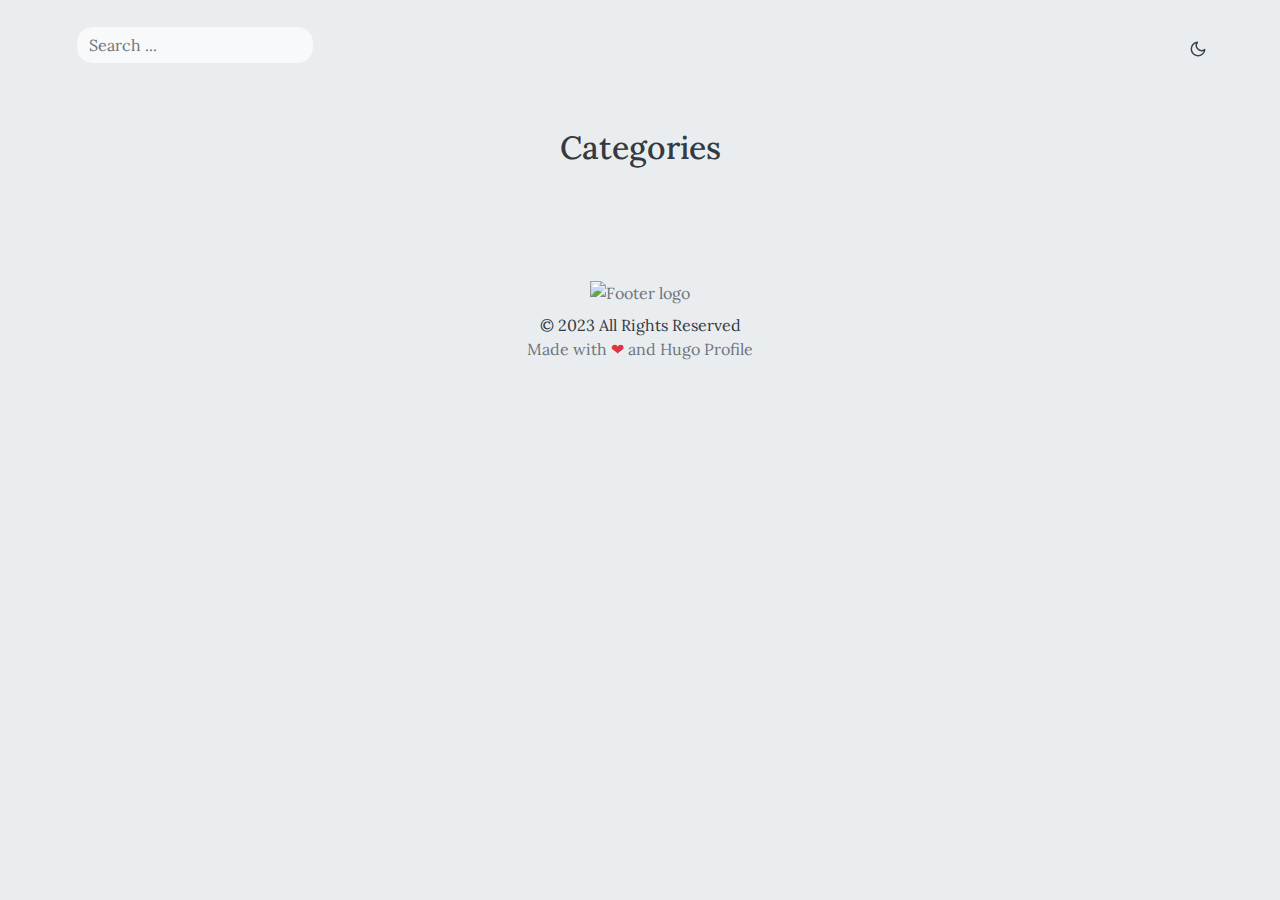
==== categories/index.html @ dae4aead "init commit" ====
<!DOCTYPE html>
<html>

<head><meta charset="UTF-8">
<meta name="viewport" content="width=device-width, initial-scale=1.0">
<meta http-equiv="X-UA-Compatible" content="ie=edge">
<meta http-equiv="Accept-CH" content="DPR, Viewport-Width, Width">
<link rel="icon" href=/fav.png type="image/gif">


<link rel="preconnect" href="https://fonts.googleapis.com">
<link rel="preconnect" href="https://fonts.gstatic.com" crossorigin>
<link rel="preload"
      as="style"
      href="https://fonts.googleapis.com/css2?family=Alata&family=Lora:ital,wght@0,400;0,500;0,600;0,700;1,400;1,500;1,600;1,700&family=Roboto:ital,wght@0,100;0,300;0,400;0,500;0,700;0,900;1,100;1,300;1,400;1,500;1,700;1,900&display=swap"
>
<link rel="stylesheet"
      href="https://fonts.googleapis.com/css2?family=Alata&family=Lora:ital,wght@0,400;0,500;0,600;0,700;1,400;1,500;1,600;1,700&family=Roboto:ital,wght@0,100;0,300;0,400;0,500;0,700;0,900;1,100;1,300;1,400;1,500;1,700;1,900&display=swap"
      media="print" onload="this.media='all'" />
<noscript>
  <link
          href="https://fonts.googleapis.com/css2?family=Alata&family=Lora:ital,wght@0,400;0,500;0,600;0,700;1,400;1,500;1,600;1,700&family=Roboto:ital,wght@0,100;0,300;0,400;0,500;0,700;0,900;1,100;1,300;1,400;1,500;1,700;1,900&display=swap"
          rel="stylesheet">
</noscript>


<link rel="stylesheet" href="/css/font.css" media="all">



<meta property="og:title" content="Categories" />
<meta property="og:description" content="" />
<meta property="og:type" content="website" />
<meta property="og:url" content="http://example.org/categories/" />

<meta name="twitter:card" content="summary"/>
<meta name="twitter:title" content="Categories"/>
<meta name="twitter:description" content=""/>


<link rel="stylesheet" href="/bootstrap-5/css/bootstrap.min.css" media="all"><link rel="stylesheet" href="/css/header.css" media="all">
<link rel="stylesheet" href="/css/footer.css" media="all">


<link rel="stylesheet" href="/css/theme.css" media="all">




<style>
    :root {
        --text-color: #343a40;
        --text-secondary-color: #6c757d;
        --background-color: #eaedf0;
        --secondary-background-color: #64ffda1a;
        --primary-color: #007bff;
        --secondary-color: #f8f9fa;

         
        --text-color-dark: #e4e6eb;
        --text-secondary-color-dark: #b0b3b8;
        --background-color-dark: #18191a;
        --secondary-background-color-dark: #212529;
        --primary-color-dark: #ffffff;
        --secondary-color-dark: #212529;
    }
    body {
        font-size: 1rem;
        font-weight: 400;
        line-height: 1.5;
        text-align: left;
    }

    html {
        background-color: var(--background-color) !important;
    }

    body::-webkit-scrollbar {
        width: .5em;
        height: .5em;
        background-color: var(--background-color);
    }
    
    ::-webkit-scrollbar-track {
        box-shadow: inset 0 0 6px var(--background-color);
        border-radius: 1rem;
    }
    
    ::-webkit-scrollbar-thumb {
        border-radius: 1rem;
        background-color: var(--secondary-color);
        outline: 1px solid var(--background-color);
    }

    #search-content::-webkit-scrollbar {
        width: .5em;
        height: .1em;
        background-color: var(--background-color);
    }
</style>

<meta name="description" content="Categories of My New Hugo Site">
<link rel="stylesheet" href="/css/list.css" media="all">

  <title>
Categories | My New Hugo Site

  </title>
</head>

<body class="light" onload="loading()">
  
  
<script>
    if (localStorage.getItem("pref-theme") === "dark") {
        document.body.classList.add('dark');
    } else if (localStorage.getItem("pref-theme") === "light") {
        document.body.classList.remove('dark')
    } else if (window.matchMedia('(prefers-color-scheme: dark)').matches) {
        document.body.classList.add('dark');
    }

</script>



<header>
    <nav class="pt-3 navbar navbar-expand-lg ">
        <div class="container-fluid mx-xs-2 mx-sm-5 mx-md-5 mx-lg-5">
            
            <a class="navbar-brand primary-font text-wrap" href="/">
                
                
                
            </a>

            
                <div>
                    <input id="search" autocomplete="off" class="form-control mr-sm-2 d-none d-md-block" placeholder="Search ..."
                        aria-label="Search" oninput="searchOnChange(event)">
                </div>
            

            
            <button class="navbar-toggler" type="button" data-bs-toggle="collapse" data-bs-target="#navbarContent"
                aria-controls="navbarContent" aria-expanded="false" aria-label="Toggle navigation">
                <svg aria-hidden="true" height="24" viewBox="0 0 16 16" version="1.1" width="24" data-view-component="true">
                    <path fill-rule="evenodd" d="M1 2.75A.75.75 0 011.75 2h12.5a.75.75 0 110 1.5H1.75A.75.75 0 011 2.75zm0 5A.75.75 0 011.75 7h12.5a.75.75 0 110 1.5H1.75A.75.75 0 011 7.75zM1.75 12a.75.75 0 100 1.5h12.5a.75.75 0 100-1.5H1.75z"></path>
                </svg>
            </button>

            
            <div class="collapse navbar-collapse text-wrap primary-font" id="navbarContent">
                <ul class="navbar-nav ms-auto text-center">
                    
                        <li class="nav-item navbar-text d-block d-md-none">
                            <div class="nav-link">
                                <input id="search" autocomplete="off" class="form-control mr-sm-2" placeholder="Search ..." aria-label="Search" oninput="searchOnChange(event)">
                            </div>
                        </li>
                    

                    

                    

                    

                    

                    

                    

                    
                    

                    
                    <li class="nav-item navbar-text">
                        
                        <div class="text-center">
                            <button id="theme-toggle">
                                <svg id="moon" xmlns="http://www.w3.org/2000/svg" width="24" height="24" viewBox="0 0 24 24" fill="none" stroke="currentColor" stroke-width="2" stroke-linecap="round" stroke-linejoin="round">
                                    <path d="M21 12.79A9 9 0 1 1 11.21 3 7 7 0 0 0 21 12.79z"></path>
                                </svg>
                                <svg id="sun" xmlns="http://www.w3.org/2000/svg" width="24" height="24" viewBox="0 0 24 24" fill="none" stroke="currentColor" stroke-width="2" stroke-linecap="round" stroke-linejoin="round">
                                    <circle cx="12" cy="12" r="5"></circle>
                                    <line x1="12" y1="1" x2="12" y2="3"></line>
                                    <line x1="12" y1="21" x2="12" y2="23"></line>
                                    <line x1="4.22" y1="4.22" x2="5.64" y2="5.64"></line>
                                    <line x1="18.36" y1="18.36" x2="19.78" y2="19.78"></line>
                                    <line x1="1" y1="12" x2="3" y2="12"></line>
                                    <line x1="21" y1="12" x2="23" y2="12"></line>
                                    <line x1="4.22" y1="19.78" x2="5.64" y2="18.36"></line>
                                    <line x1="18.36" y1="5.64" x2="19.78" y2="4.22"></line>
                                </svg>
                            </button>
                        </div>
                    </li>
                    

                </ul>

            </div>
        </div>
    </nav>
</header>
<div id="content">
<div class="container pt-5" id="list-page">
    <h2 class="text-center pb-2">Categories</h2>
    <div class="row">
        
        <div class="row justify-content-center">
            <div class="col-auto m-3">
                
            </div>
        </div>
    </div>
</div>

  </div><footer>
    <div class="container py-3" id="recent-posts">
    
</div><div class="text-center pt-2">
    

    

    

    

    
</div><div class="container py-4">
    <div class="row justify-content-center">
        <div class="col-md-4 text-center">
            <div class="pb-2">
                <a href="http://example.org/" title="My New Hugo Site">
                    <img alt="Footer logo" src=""
                        height="40px" width="40px">
                </a>
            </div>
            &copy; 2023  All Rights Reserved
            <div class="text-secondary">
                Made with
                <span class="text-danger">
                    &#10084;
                </span>
                and
                <a href="https://github.com/gurusabarish/hugo-profile" target="_blank"
                    title="Designed and developed by gurusabarish">
                    Hugo Profile
                </a>
            </div>
        </div>
    </div>
</div></footer><script src="/bootstrap-5/js/bootstrap.bundle.min.js"></script>
<script>
    if (localStorage.getItem("pref-theme") === "dark") {
        document.body.classList.add('dark');
    } else if (localStorage.getItem("pref-theme") === "light") {
        document.body.classList.remove('dark')
    } else if (window.matchMedia('(prefers-color-scheme: dark)').matches) {
        document.body.classList.add('dark');
    }

</script>
<script>
    document.getElementById("theme-toggle").addEventListener("click", () => {
        if (document.body.className.includes("dark")) {
            document.body.classList.remove('dark');
            localStorage.setItem("pref-theme", 'light');
        } else {
            document.body.classList.add('dark');
            localStorage.setItem("pref-theme", 'dark');
        }
    })

    var tooltipTriggerList = [].slice.call(document.querySelectorAll('[data-bs-toggle="tooltip"]'))
    var tooltipList = tooltipTriggerList.map(function (tooltipTriggerEl) {
        return new bootstrap.Tooltip(tooltipTriggerEl)
    })

</script>

<script>
    let loadingIcons;

    function loading() {
        myVar = setTimeout(showPage, 100);
    }

    function showPage() {
        try{
            document.getElementById("loading-icons").style.display = "block";
        } catch(err) {}
    }
</script>


    <script src="/js/search.js"></script>








  <section id="search-content" class="py-2">
    <div class="container" id="search-results"></div>
  </section>
</body>

</html>
---- css/font.css ----
/* Default font for body */
body {
    font-family: "Lora", serif !important;
}

/* secondary font */
.secondary-font, #secondary-font {
    font-family: "Lora", serif;
}

/* primary font */
.primary-font, #primary-font {
    font-family: "Alata", sans-serif;
}

/* Default font */
.default-font, #default-font {
    font-family: "Roboto", sans-serif;
}
---- css/header.css ----
header {
    z-index: 10;
    position: relative;
}

header .navbar .navbar-nav a {
    color: var(--text-color) !important;
}

#theme-toggle {
    background-color: var(--background-color) !important;
    color: var(--text-color) !important;
}

.navbar-toggler {
    border: none;
    outline: none;
    color: var(--text-color);
}
.navbar-toggler svg {
    fill: currentColor;
    color: var(--text-color);
}
.navbar-toggler:focus {
    box-shadow: 0 0 0 .05em;
}
.navbar-text {
    font-size: 16px !important;
    opacity: 0.95;
}
header .nav-link{
    transition: none !important;
}
.navbar-brand {
    color: var(--primary-color) !important;
    opacity: 0.95;
} 
.navbar .nav-link:hover {
    color: var(--primary-color) !important;
}

li > .dropdown-toggle:focus{
    color: var(--primary-color) !important;
}

.dropdown-menu {
    overflow: auto;
    /* z-index: 100; */
    background-color: var(--background-color) !important;
    border-color: var(--text-secondary-color) !important;
}

.dropdown-item:hover {
    background-color: var(--secondary-color) !important;
}

.dropdown-item:focus, .dropdown-item:active {
    background-color: var(--secondary-color) !important;
}

#search {
    border-radius: 1rem !important;
    background-color: var(--secondary-color);
    color: var(--text-color);
    border-color: var(--background-color) !important;
    transition: none;
}

#search:focus {
    box-shadow: 0 0 10px rgba(0, 0, 0, 0.2);
}
#search-content {
    -ms-scroll-chaining: none;
    scrollbar-width: none;
    display: none;
    border-radius: 1rem;
    box-shadow: 0 0 10px rgba(0,0,0,0.2);
    z-index: 9999;
    width: 10%;
    max-height: 350px;
    background-color: var(--secondary-color) !important;
    position: absolute;
    overflow: scroll;
}

#search-content::-webkit-scrollbar {
    display: none;
}

#search-results > .card {
    background-color: transparent !important;
    border: none;
    margin-bottom: 10px;
}

#search-results > .card :hover {
    border-radius: 1rem !important;
    background-color: var(--background-color) !important;
    transition: .2s;
}

#search-results .card a {
    opacity: 0.9;
    display: inline-block;
    text-decoration: none;
    color: var(--text-color) !important;
}

#search-results .card a:hover {
    color: var(--primary-color) !important;
}
---- css/footer.css ----
footer a h5 {
    color: var(--text-color) !important;
}

footer a {
  text-decoration: none;
  color: var(--text-secondary-color) !important;
}

footer a:hover {
  color: var(--primary-color) !important;
}

footer .card {
    background-color: var(--secondary-color) !important;
    border-radius: .75rem;
    cursor: context-menu;
    overflow: hidden;
    border: none;
}

footer .card:hover {
    transition: all 0.3s ease-out;
    box-shadow: 0px 8px 56px rgba(15, 80, 100, 0.16);
}

footer .card-text * {
    background-color: var(--secondary-color) !important;
}

footer .card-footer {
    background-color: var(--background-color) !important;
    padding: .8em .7em;
    border: 1px solid var(--secondary-color);
}

footer .card-footer a {
    color: var(--text-secondary-color) !important;
    border-color: var(--primary-color) !important;
    transition: none;
    background-color: var(--background-color) !important;
}

footer .card-footer a:hover {
    color: var(--primary-color) !important;
    opacity: 0.8;
}

footer .card-footer a:focus {
    box-shadow: none !important;
}

footer .card > .card-header {
    padding: 0 !important;
    border: none !important;
    background-color: var(--secondary-color) !important;
}

footer .card > .card-header .card-img-top {
    width: 100%;
    height: 250px !important;
    object-fit: cover;
    background-color: transparent !important;
}
---- css/theme.css ----
/* light mode */
.light > *{
    background-color: var(--background-color) !important;
    color: var(--text-color) !important;
}

/* dark mode */
.dark {
    --background-color: var(--background-color-dark) !important;
    --secondary-background-color: var(--secondary-background-color-dark) !important;
    --text-color: var(--text-color-dark) !important;
    --text-secondary-color: var(--text-secondary-color-dark) !important;
    --primary-color: var(--primary-color-dark);
    --secondary-color: var(--secondary-color-dark);
}

.text-secondary {
    color: var(--text-secondary-color) !important;
}

#theme-toggle:focus {
    outline: 0;
}

#theme-toggle svg {
    height: 18px;
}

button#theme-toggle {
    border: none;
    font-size: 26px;
    margin: auto 4px;
}

body.dark #moon {
    vertical-align: middle;
    display: none;
}

body:not(.dark) #sun {
    display: none;
}

body *::selection {
    color: var(--text-color) !important;
    background-color: var(--primary-color) !important;
}
---- css/list.css ----
#list-page .card {
    background-color: var(--secondary-color) !important;
    box-shadow: 0px 8px 56px rgba(15, 80, 100, 0.16);
    border-radius: .75rem;
    cursor: context-menu;
    overflow: hidden;
    border: none;
}

#list-page .card a {
    text-decoration: none;
}

#list-page .card a h5 {
    color: var(--text-color) !important;
}

#list-page .card:hover {
    transition: all 0.3s ease-out;
    transform: translateY(-7px);
}

#list-page .card-text * {
    background-color: var(--secondary-color) !important;
}

#list-page .post-footer {
    padding: .5rem 1rem;
    background-color: var(--secondary-color) !important;
    color: var(--text-color) !important;
    border-top: 1px solid rgba(15, 80, 100, 0.16);
    opacity: 0.9;
}

#list-page .post-footer a {
    background-color: var(--secondary-color) !important;
    color: var(--text-secondary-color) !important;
    border-color: var(--primary-color) !important;
    transition: none;
}

#list-page .post-footer a:focus {
    box-shadow: none !important;
}

#list-page .post-footer a:hover {
    color: var(--primary-color) !important;
}

#list-page .card > .card-header {
    padding: 0 !important;
    border: none !important;
    background-color: var(--secondary-color) !important;
}

#list-page .card > .card-header .card-img-top {
    width: 100%;
    height: 250px !important;
    background-color: transparent !important;
}

/* pagination */
#list-page ul li a {
    transition: none;
    border-color: var(--secondary-color);
    background-color: var(--secondary-color) !important;
    color: var(--text-color) !important;
}

#list-page ul li a:focus {
    box-shadow: none;
}

#list-page .page-item.active .page-link {
    border-color: var(--primary-color);
    background-color: var(--primary-color) !important;
    color: var(--secondary-color) !important;
}
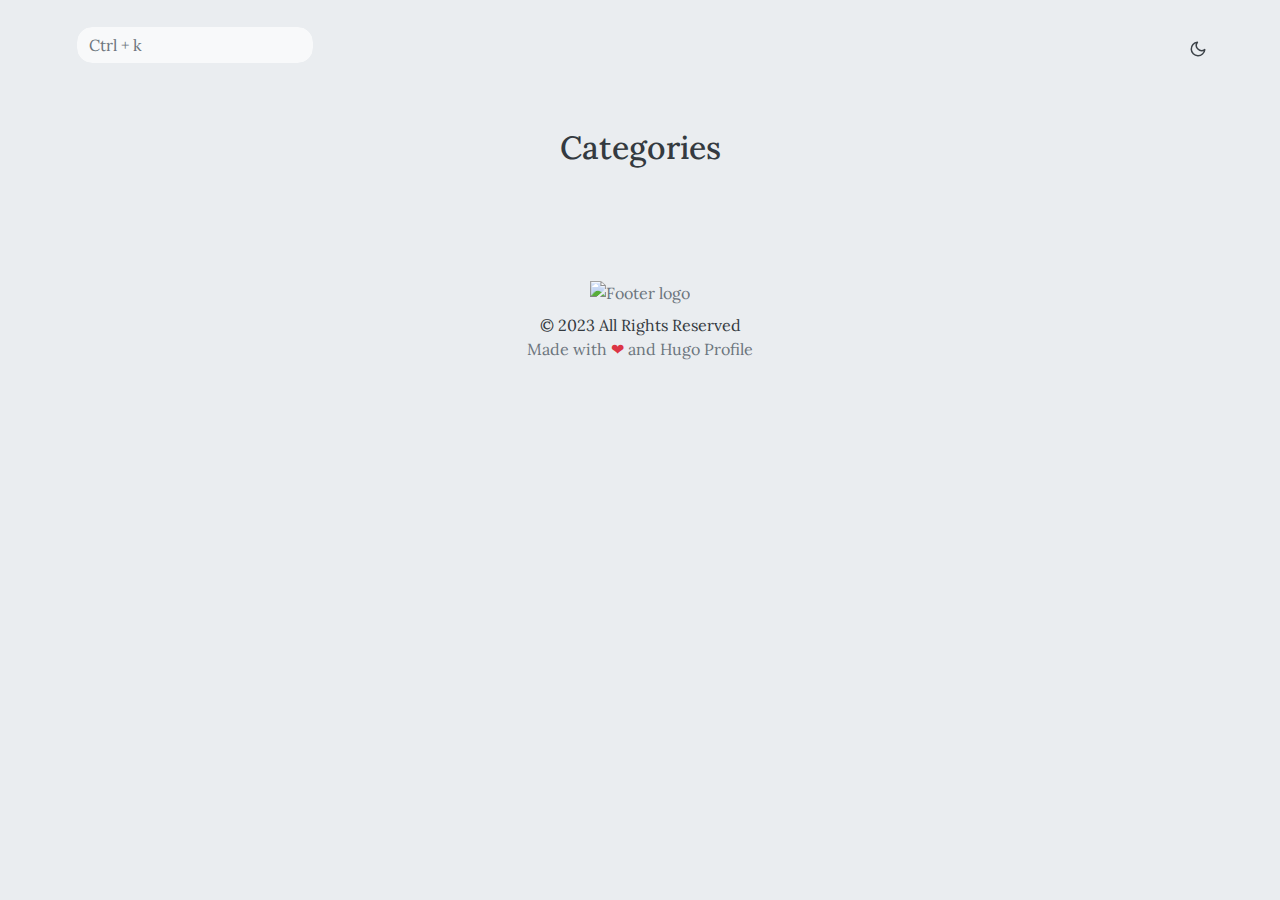
==== commit 34d9c6d0: "deploy: leonardo-casamayor/profile-site@b0e4065b90382c6b582a2c10e1c19dd50f8b936b" ====
--- a/categories/index.html
+++ b/categories/index.html
@@ -1,315 +1,104 @@
-<!DOCTYPE html>
-<html>
-
-<head><meta charset="UTF-8">
-<meta name="viewport" content="width=device-width, initial-scale=1.0">
-<meta http-equiv="X-UA-Compatible" content="ie=edge">
-<meta http-equiv="Accept-CH" content="DPR, Viewport-Width, Width">
-<link rel="icon" href=/fav.png type="image/gif">
-
-
-<link rel="preconnect" href="https://fonts.googleapis.com">
-<link rel="preconnect" href="https://fonts.gstatic.com" crossorigin>
-<link rel="preload"
-      as="style"
-      href="https://fonts.googleapis.com/css2?family=Alata&family=Lora:ital,wght@0,400;0,500;0,600;0,700;1,400;1,500;1,600;1,700&family=Roboto:ital,wght@0,100;0,300;0,400;0,500;0,700;0,900;1,100;1,300;1,400;1,500;1,700;1,900&display=swap"
->
-<link rel="stylesheet"
-      href="https://fonts.googleapis.com/css2?family=Alata&family=Lora:ital,wght@0,400;0,500;0,600;0,700;1,400;1,500;1,600;1,700&family=Roboto:ital,wght@0,100;0,300;0,400;0,500;0,700;0,900;1,100;1,300;1,400;1,500;1,700;1,900&display=swap"
-      media="print" onload="this.media='all'" />
-<noscript>
-  <link
-          href="https://fonts.googleapis.com/css2?family=Alata&family=Lora:ital,wght@0,400;0,500;0,600;0,700;1,400;1,500;1,600;1,700&family=Roboto:ital,wght@0,100;0,300;0,400;0,500;0,700;0,900;1,100;1,300;1,400;1,500;1,700;1,900&display=swap"
-          rel="stylesheet">
-</noscript>
-
-
-<link rel="stylesheet" href="/css/font.css" media="all">
-
-
-
-<meta property="og:title" content="Categories" />
-<meta property="og:description" content="" />
-<meta property="og:type" content="website" />
-<meta property="og:url" content="http://example.org/categories/" />
-
-<meta name="twitter:card" content="summary"/>
-<meta name="twitter:title" content="Categories"/>
-<meta name="twitter:description" content=""/>
-
-
-<link rel="stylesheet" href="/bootstrap-5/css/bootstrap.min.css" media="all"><link rel="stylesheet" href="/css/header.css" media="all">
-<link rel="stylesheet" href="/css/footer.css" media="all">
-
-
-<link rel="stylesheet" href="/css/theme.css" media="all">
-
-
-
-
-<style>
-    :root {
-        --text-color: #343a40;
-        --text-secondary-color: #6c757d;
-        --background-color: #eaedf0;
-        --secondary-background-color: #64ffda1a;
-        --primary-color: #007bff;
-        --secondary-color: #f8f9fa;
-
-         
-        --text-color-dark: #e4e6eb;
-        --text-secondary-color-dark: #b0b3b8;
-        --background-color-dark: #18191a;
-        --secondary-background-color-dark: #212529;
-        --primary-color-dark: #ffffff;
-        --secondary-color-dark: #212529;
-    }
-    body {
-        font-size: 1rem;
-        font-weight: 400;
-        line-height: 1.5;
-        text-align: left;
-    }
-
-    html {
-        background-color: var(--background-color) !important;
-    }
-
-    body::-webkit-scrollbar {
-        width: .5em;
-        height: .5em;
-        background-color: var(--background-color);
-    }
-    
-    ::-webkit-scrollbar-track {
-        box-shadow: inset 0 0 6px var(--background-color);
-        border-radius: 1rem;
-    }
-    
-    ::-webkit-scrollbar-thumb {
-        border-radius: 1rem;
-        background-color: var(--secondary-color);
-        outline: 1px solid var(--background-color);
-    }
-
-    #search-content::-webkit-scrollbar {
-        width: .5em;
-        height: .1em;
-        background-color: var(--background-color);
-    }
-</style>
-
-<meta name="description" content="Categories of My New Hugo Site">
-<link rel="stylesheet" href="/css/list.css" media="all">
-
-  <title>
-Categories | My New Hugo Site
-
-  </title>
+<!doctype html><html>
+<head><meta charset=utf-8>
+<meta name=viewport content="width=device-width,initial-scale=1">
+<meta http-equiv=x-ua-compatible content="ie=edge">
+<meta http-equiv=accept-ch content="DPR, Viewport-Width, Width">
+<link rel=icon href=/fav.png type=image/gif>
+<link rel=preconnect href=https://fonts.googleapis.com>
+<link rel=preconnect href=https://fonts.gstatic.com crossorigin>
+<link rel=preload as=style href="https://fonts.googleapis.com/css2?family=Alata&family=Lora:ital,wght@0,400;0,500;0,600;0,700;1,400;1,500;1,600;1,700&family=Roboto:ital,wght@0,100;0,300;0,400;0,500;0,700;0,900;1,100;1,300;1,400;1,500;1,700;1,900&display=swap">
+<link rel=stylesheet href="https://fonts.googleapis.com/css2?family=Alata&family=Lora:ital,wght@0,400;0,500;0,600;0,700;1,400;1,500;1,600;1,700&family=Roboto:ital,wght@0,100;0,300;0,400;0,500;0,700;0,900;1,100;1,300;1,400;1,500;1,700;1,900&display=swap" media=print onload="this.media='all'">
+<noscript>
+<link href="https://fonts.googleapis.com/css2?family=Alata&family=Lora:ital,wght@0,400;0,500;0,600;0,700;1,400;1,500;1,600;1,700&family=Roboto:ital,wght@0,100;0,300;0,400;0,500;0,700;0,900;1,100;1,300;1,400;1,500;1,700;1,900&display=swap" rel=stylesheet>
+</noscript>
+<link rel=stylesheet href=/css/font.css media=all>
+<meta property="og:title" content="Categories">
+<meta property="og:description" content>
+<meta property="og:type" content="website">
+<meta property="og:url" content="https://leonardo-casamayor.github.io/categories/">
+<meta name=twitter:card content="summary">
+<meta name=twitter:title content="Categories">
+<meta name=twitter:description content>
+<link rel=stylesheet href=/bootstrap-5/css/bootstrap.min.css media=all><link rel=stylesheet href=/css/header.css media=all>
+<link rel=stylesheet href=/css/footer.css media=all>
+<link rel=stylesheet href=/css/theme.css media=all>
+<style>:root{--text-color:#343a40;--text-secondary-color:#6c757d;--background-color:#eaedf0;--secondary-background-color:#64ffda1a;--primary-color:#007bff;--secondary-color:#f8f9fa;--text-color-dark:#e4e6eb;--text-secondary-color-dark:#b0b3b8;--background-color-dark:#18191a;--secondary-background-color-dark:#212529;--primary-color-dark:#ffffff;--secondary-color-dark:#212529}body{font-size:1rem;font-weight:400;line-height:1.5;text-align:left}html{background-color:var(--background-color)!important}body::-webkit-scrollbar{width:.5em;height:.5em;background-color:var(--background-color)}::-webkit-scrollbar-track{box-shadow:inset 0 0 6px var(--background-color);border-radius:1rem}::-webkit-scrollbar-thumb{border-radius:1rem;background-color:var(--secondary-color);outline:1px solid var(--background-color)}#search-content::-webkit-scrollbar{width:.5em;height:.1em;background-color:var(--background-color)}</style>
+<meta name=description content="Categories of Leonardo Casamayor">
+<link rel=stylesheet href=/css/list.css media=all>
+<title>
+Categories | Leonardo Casamayor
+</title>
 </head>
-
-<body class="light" onload="loading()">
-  
-  
-<script>
-    if (localStorage.getItem("pref-theme") === "dark") {
-        document.body.classList.add('dark');
-    } else if (localStorage.getItem("pref-theme") === "light") {
-        document.body.classList.remove('dark')
-    } else if (window.matchMedia('(prefers-color-scheme: dark)').matches) {
-        document.body.classList.add('dark');
-    }
-
-</script>
-
-
-
-<header>
-    <nav class="pt-3 navbar navbar-expand-lg ">
-        <div class="container-fluid mx-xs-2 mx-sm-5 mx-md-5 mx-lg-5">
-            
-            <a class="navbar-brand primary-font text-wrap" href="/">
-                
-                
-                
-            </a>
-
-            
-                <div>
-                    <input id="search" autocomplete="off" class="form-control mr-sm-2 d-none d-md-block" placeholder="Search ..."
-                        aria-label="Search" oninput="searchOnChange(event)">
-                </div>
-            
-
-            
-            <button class="navbar-toggler" type="button" data-bs-toggle="collapse" data-bs-target="#navbarContent"
-                aria-controls="navbarContent" aria-expanded="false" aria-label="Toggle navigation">
-                <svg aria-hidden="true" height="24" viewBox="0 0 16 16" version="1.1" width="24" data-view-component="true">
-                    <path fill-rule="evenodd" d="M1 2.75A.75.75 0 011.75 2h12.5a.75.75 0 110 1.5H1.75A.75.75 0 011 2.75zm0 5A.75.75 0 011.75 7h12.5a.75.75 0 110 1.5H1.75A.75.75 0 011 7.75zM1.75 12a.75.75 0 100 1.5h12.5a.75.75 0 100-1.5H1.75z"></path>
-                </svg>
-            </button>
-
-            
-            <div class="collapse navbar-collapse text-wrap primary-font" id="navbarContent">
-                <ul class="navbar-nav ms-auto text-center">
-                    
-                        <li class="nav-item navbar-text d-block d-md-none">
-                            <div class="nav-link">
-                                <input id="search" autocomplete="off" class="form-control mr-sm-2" placeholder="Search ..." aria-label="Search" oninput="searchOnChange(event)">
-                            </div>
-                        </li>
-                    
-
-                    
-
-                    
-
-                    
-
-                    
-
-                    
-
-                    
-
-                    
-                    
-
-                    
-                    <li class="nav-item navbar-text">
-                        
-                        <div class="text-center">
-                            <button id="theme-toggle">
-                                <svg id="moon" xmlns="http://www.w3.org/2000/svg" width="24" height="24" viewBox="0 0 24 24" fill="none" stroke="currentColor" stroke-width="2" stroke-linecap="round" stroke-linejoin="round">
-                                    <path d="M21 12.79A9 9 0 1 1 11.21 3 7 7 0 0 0 21 12.79z"></path>
-                                </svg>
-                                <svg id="sun" xmlns="http://www.w3.org/2000/svg" width="24" height="24" viewBox="0 0 24 24" fill="none" stroke="currentColor" stroke-width="2" stroke-linecap="round" stroke-linejoin="round">
-                                    <circle cx="12" cy="12" r="5"></circle>
-                                    <line x1="12" y1="1" x2="12" y2="3"></line>
-                                    <line x1="12" y1="21" x2="12" y2="23"></line>
-                                    <line x1="4.22" y1="4.22" x2="5.64" y2="5.64"></line>
-                                    <line x1="18.36" y1="18.36" x2="19.78" y2="19.78"></line>
-                                    <line x1="1" y1="12" x2="3" y2="12"></line>
-                                    <line x1="21" y1="12" x2="23" y2="12"></line>
-                                    <line x1="4.22" y1="19.78" x2="5.64" y2="18.36"></line>
-                                    <line x1="18.36" y1="5.64" x2="19.78" y2="4.22"></line>
-                                </svg>
-                            </button>
-                        </div>
-                    </li>
-                    
-
-                </ul>
-
-            </div>
-        </div>
-    </nav>
-</header>
-<div id="content">
-<div class="container pt-5" id="list-page">
-    <h2 class="text-center pb-2">Categories</h2>
-    <div class="row">
-        
-        <div class="row justify-content-center">
-            <div class="col-auto m-3">
-                
-            </div>
-        </div>
-    </div>
-</div>
-
-  </div><footer>
-    <div class="container py-3" id="recent-posts">
-    
-</div><div class="text-center pt-2">
-    
-
-    
-
-    
-
-    
-
-    
-</div><div class="container py-4">
-    <div class="row justify-content-center">
-        <div class="col-md-4 text-center">
-            <div class="pb-2">
-                <a href="http://example.org/" title="My New Hugo Site">
-                    <img alt="Footer logo" src=""
-                        height="40px" width="40px">
-                </a>
-            </div>
-            &copy; 2023  All Rights Reserved
-            <div class="text-secondary">
-                Made with
-                <span class="text-danger">
-                    &#10084;
-                </span>
-                and
-                <a href="https://github.com/gurusabarish/hugo-profile" target="_blank"
-                    title="Designed and developed by gurusabarish">
-                    Hugo Profile
-                </a>
-            </div>
-        </div>
-    </div>
-</div></footer><script src="/bootstrap-5/js/bootstrap.bundle.min.js"></script>
-<script>
-    if (localStorage.getItem("pref-theme") === "dark") {
-        document.body.classList.add('dark');
-    } else if (localStorage.getItem("pref-theme") === "light") {
-        document.body.classList.remove('dark')
-    } else if (window.matchMedia('(prefers-color-scheme: dark)').matches) {
-        document.body.classList.add('dark');
-    }
-
-</script>
-<script>
-    document.getElementById("theme-toggle").addEventListener("click", () => {
-        if (document.body.className.includes("dark")) {
-            document.body.classList.remove('dark');
-            localStorage.setItem("pref-theme", 'light');
-        } else {
-            document.body.classList.add('dark');
-            localStorage.setItem("pref-theme", 'dark');
-        }
-    })
-
-    var tooltipTriggerList = [].slice.call(document.querySelectorAll('[data-bs-toggle="tooltip"]'))
-    var tooltipList = tooltipTriggerList.map(function (tooltipTriggerEl) {
-        return new bootstrap.Tooltip(tooltipTriggerEl)
-    })
-
-</script>
-
-<script>
-    let loadingIcons;
-
-    function loading() {
-        myVar = setTimeout(showPage, 100);
-    }
-
-    function showPage() {
-        try{
-            document.getElementById("loading-icons").style.display = "block";
-        } catch(err) {}
-    }
-</script>
-
-
-    <script src="/js/search.js"></script>
-
-
-
-
-
-
-
-
-  <section id="search-content" class="py-2">
-    <div class="container" id="search-results"></div>
-  </section>
+<body class=light>
+<script>localStorage.getItem("pref-theme")==="dark"?document.body.classList.add('dark'):localStorage.getItem("pref-theme")==="light"?document.body.classList.remove('dark'):window.matchMedia&&window.matchMedia('(prefers-color-scheme: dark)').matches&&document.body.classList.add('dark')</script>
+<header>
+<nav class="pt-3 navbar navbar-expand-lg">
+<div class="container-fluid mx-xs-2 mx-sm-5 mx-md-5 mx-lg-5">
+<a class="navbar-brand primary-font text-wrap" href=/>
+</a>
+<div>
+<input id=search autocomplete=off class="form-control mr-sm-2 d-none d-md-block" placeholder="Ctrl + k" aria-label=Search oninput=searchOnChange(event)>
+</div>
+<button class=navbar-toggler type=button data-bs-toggle=collapse data-bs-target=#navbarContent aria-controls=navbarContent aria-expanded=false aria-label="Toggle navigation"><svg aria-hidden="true" height="24" viewBox="0 0 16 16" width="24" data-view-component="true"><path fill-rule="evenodd" d="M1 2.75A.75.75.0 011.75 2h12.5a.75.75.0 110 1.5H1.75A.75.75.0 011 2.75zm0 5A.75.75.0 011.75 7h12.5a.75.75.0 110 1.5H1.75A.75.75.0 011 7.75zM1.75 12a.75.75.0 100 1.5h12.5a.75.75.0 100-1.5H1.75z"/></svg>
+</button>
+<div class="collapse navbar-collapse text-wrap primary-font" id=navbarContent>
+<ul class="navbar-nav ms-auto text-center">
+<li class="nav-item navbar-text d-block d-md-none">
+<div class=nav-link>
+<input id=search autocomplete=off class="form-control mr-sm-2" placeholder="Ctrl + k" aria-label=Search oninput=searchOnChange(event)>
+</div>
+</li>
+<li class="nav-item navbar-text">
+<div class=text-center>
+<button id=theme-toggle><svg id="moon" xmlns="http://www.w3.org/2000/svg" width="24" height="24" viewBox="0 0 24 24" fill="none" stroke="currentcolor" stroke-width="2" stroke-linecap="round" stroke-linejoin="round"><path d="M21 12.79A9 9 0 1111.21 3 7 7 0 0021 12.79z"/></svg><svg id="sun" xmlns="http://www.w3.org/2000/svg" width="24" height="24" viewBox="0 0 24 24" fill="none" stroke="currentcolor" stroke-width="2" stroke-linecap="round" stroke-linejoin="round"><circle cx="12" cy="12" r="5"/><line x1="12" y1="1" x2="12" y2="3"/><line x1="12" y1="21" x2="12" y2="23"/><line x1="4.22" y1="4.22" x2="5.64" y2="5.64"/><line x1="18.36" y1="18.36" x2="19.78" y2="19.78"/><line x1="1" y1="12" x2="3" y2="12"/><line x1="21" y1="12" x2="23" y2="12"/><line x1="4.22" y1="19.78" x2="5.64" y2="18.36"/><line x1="18.36" y1="5.64" x2="19.78" y2="4.22"/></svg>
+</button>
+</div>
+</li>
+</ul>
+</div>
+</div>
+</nav>
+</header>
+<div id=content>
+<div class="container pt-5" id=list-page>
+<h2 class="text-center pb-2">Categories</h2>
+<div class=row>
+<div class="row justify-content-center">
+<div class="col-auto m-3">
+</div>
+</div>
+</div>
+</div>
+</div><footer>
+<div class="container py-3" id=recent-posts>
+</div><div class="text-center pt-2">
+</div><div class="container py-4">
+<div class="row justify-content-center">
+<div class="col-md-4 text-center">
+<div class=pb-2>
+<a href=https://leonardo-casamayor.github.io title="Leonardo Casamayor">
+<img alt="Footer logo" src height=40px width=40px>
+</a>
+</div>
+&copy; 2023 All Rights Reserved
+<div class=text-secondary>
+Made with
+<span class=text-danger>
+&#10084;
+</span>
+and
+<a href=https://github.com/gurusabarish/hugo-profile target=_blank title="Designed and developed by gurusabarish">
+Hugo Profile
+</a>
+</div>
+</div>
+</div>
+</div></footer><script src=/bootstrap-5/js/bootstrap.bundle.min.js></script>
+<script>localStorage.getItem("pref-theme")==="dark"?document.body.classList.add('dark'):localStorage.getItem("pref-theme")==="light"?document.body.classList.remove('dark'):window.matchMedia&&window.matchMedia('(prefers-color-scheme: dark)').matches&&document.body.classList.add('dark')</script>
+<script>var tooltipTriggerList,tooltipList;document.getElementById("theme-toggle").addEventListener("click",()=>{document.body.className.includes("dark")?(document.body.classList.remove('dark'),localStorage.setItem("pref-theme",'light')):(document.body.classList.add('dark'),localStorage.setItem("pref-theme",'dark'))}),tooltipTriggerList=[].slice.call(document.querySelectorAll('[data-bs-toggle="tooltip"]')),tooltipList=tooltipTriggerList.map(function(a){return new bootstrap.Tooltip(a)})</script>
+<script src=/js/search.js></script>
+<section id=search-content class=py-2>
+<div class=container id=search-results></div>
+</section>
 </body>
-
 </html>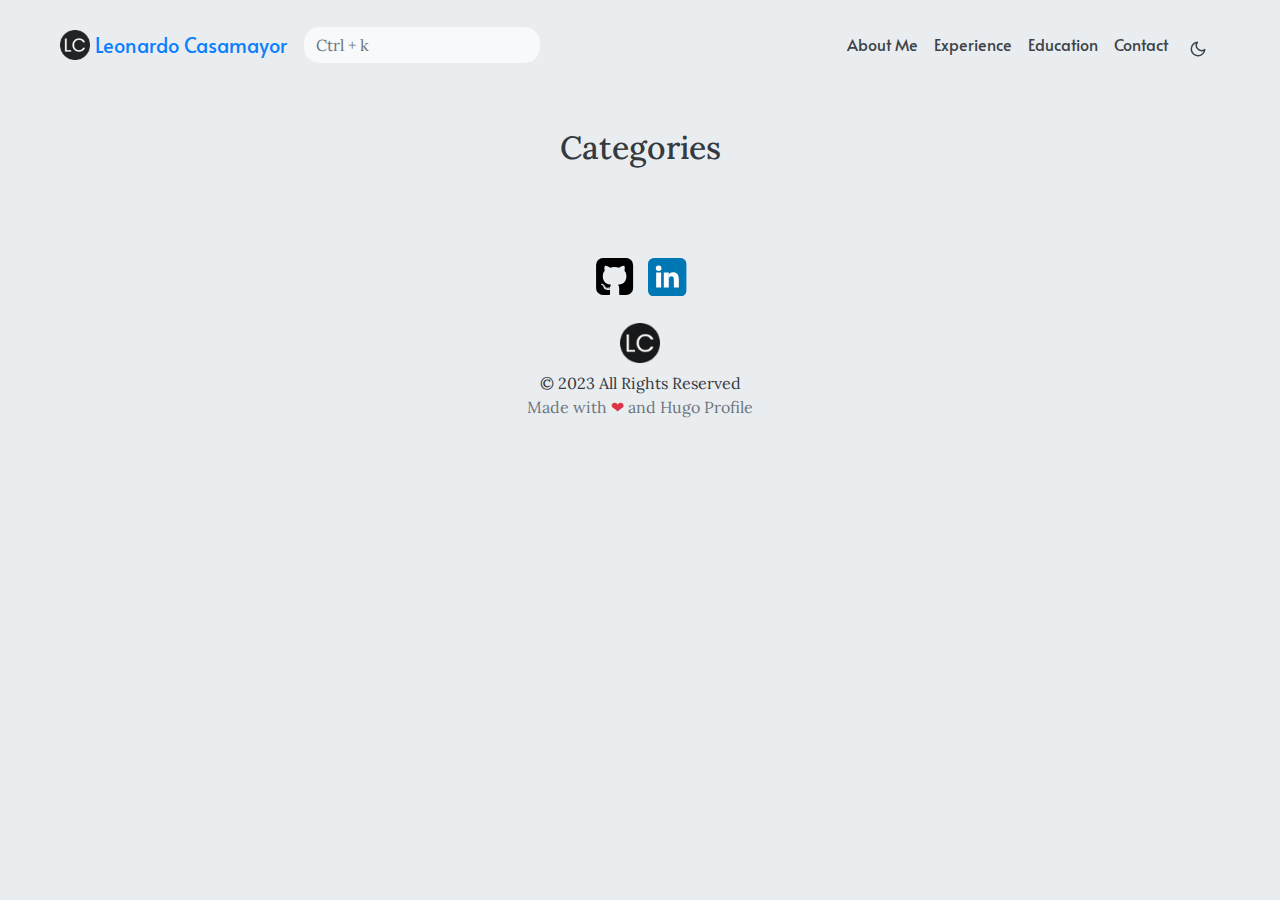
==== commit bc969b3c: "deploy: leonardo-casamayor/profile-site@811807ca1768289115082866f6249f130324f384" ====
--- a/categories/index.html
+++ b/categories/index.html
@@ -3,7 +3,7 @@
 <meta name=viewport content="width=device-width,initial-scale=1">
 <meta http-equiv=x-ua-compatible content="ie=edge">
 <meta http-equiv=accept-ch content="DPR, Viewport-Width, Width">
-<link rel=icon href=/fav.png type=image/gif>
+<link rel=icon href=/images/fav.ico type=image/gif>
 <link rel=preconnect href=https://fonts.googleapis.com>
 <link rel=preconnect href=https://fonts.gstatic.com crossorigin>
 <link rel=preload as=style href="https://fonts.googleapis.com/css2?family=Alata&family=Lora:ital,wght@0,400;0,500;0,600;0,700;1,400;1,500;1,600;1,700&family=Roboto:ital,wght@0,100;0,300;0,400;0,500;0,700;0,900;1,100;1,300;1,400;1,500;1,700;1,900&display=swap">
@@ -13,12 +13,12 @@
 </noscript>
 <link rel=stylesheet href=/css/font.css media=all>
 <meta property="og:title" content="Categories">
-<meta property="og:description" content>
+<meta property="og:description" content="Text about my cool site">
 <meta property="og:type" content="website">
-<meta property="og:url" content="https://leonardo-casamayor.github.io/categories/">
+<meta property="og:url" content="https://leonardo-casamayor.github.io/categories/"><meta property="og:site_name" content="Leonardo Casamayor">
 <meta name=twitter:card content="summary">
 <meta name=twitter:title content="Categories">
-<meta name=twitter:description content>
+<meta name=twitter:description content="Text about my cool site">
 <link rel=stylesheet href=/bootstrap-5/css/bootstrap.min.css media=all><link rel=stylesheet href=/css/header.css media=all>
 <link rel=stylesheet href=/css/footer.css media=all>
 <link rel=stylesheet href=/css/theme.css media=all>
@@ -32,9 +32,11 @@
 <body class=light>
 <script>localStorage.getItem("pref-theme")==="dark"?document.body.classList.add('dark'):localStorage.getItem("pref-theme")==="light"?document.body.classList.remove('dark'):window.matchMedia&&window.matchMedia('(prefers-color-scheme: dark)').matches&&document.body.classList.add('dark')</script>
 <header>
-<nav class="pt-3 navbar navbar-expand-lg">
+<nav class="pt-3 navbar navbar-expand-lg animate">
 <div class="container-fluid mx-xs-2 mx-sm-5 mx-md-5 mx-lg-5">
 <a class="navbar-brand primary-font text-wrap" href=/>
+<img src=/images/fav.ico width=30 height=30 class="d-inline-block align-top">
+Leonardo Casamayor
 </a>
 <div>
 <input id=search autocomplete=off class="form-control mr-sm-2 d-none d-md-block" placeholder="Ctrl + k" aria-label=Search oninput=searchOnChange(event)>
@@ -47,6 +49,26 @@
 <div class=nav-link>
 <input id=search autocomplete=off class="form-control mr-sm-2" placeholder="Ctrl + k" aria-label=Search oninput=searchOnChange(event)>
 </div>
+</li>
+<li class="nav-item navbar-text">
+<a class=nav-link href=/#about aria-label=about>
+About Me
+</a>
+</li>
+<li class="nav-item navbar-text">
+<a class=nav-link href=/#experience aria-label=experience>
+Experience
+</a>
+</li>
+<li class="nav-item navbar-text">
+<a class=nav-link href=/#education aria-label=education>
+Education
+</a>
+</li>
+<li class="nav-item navbar-text">
+<a class=nav-link href=/#contact aria-label=contact>
+Contact
+</a>
 </li>
 <li class="nav-item navbar-text">
 <div class=text-center>
@@ -72,12 +94,20 @@
 </div><footer>
 <div class="container py-3" id=recent-posts>
 </div><div class="text-center pt-2">
+<span class=px-1>
+<a href=https://github.com/leonardo-casamayor aria-label=github><svg xmlns="http://www.w3.org/2000/svg" width="2.7em" height="2.7em" viewBox="0 0 1792 1792"><path d="M522 1352q-8 9-20-3-13-11-4-19 8-9 20 3 12 11 4 19zm-42-61q9 12 0 19-8 6-17-7t0-18q9-7 17 6zm-61-60q-5 7-13 2-10-5-7-12 3-5 13-2 10 5 7 12zm31 34q-6 7-16-3-9-11-2-16 6-6 16 3 9 11 2 16zm129 112q-4 12-19 6-17-4-13-15t19-7q16 5 13 16zm63 5q0 11-16 11-17 2-17-11 0-11 16-11 17-2 17 11zm58-10q2 10-14 14t-18-8 14-15q16-2 18 9zm964-956v960q0 119-84.5 203.5T1376 1664h-224q-16 0-24.5-1t-19.5-5-16-14.5-5-27.5v-239q0-97-52-142 57-6 102.5-18t94-39 81-66.5 53-105T1386 856q0-121-79-206 37-91-8-204-28-9-81 11t-92 44l-38 24q-93-26-192-26t-192 26q-16-11-42.5-27T578 459.5 492 446q-44 113-7 204-79 85-79 206 0 85 20.5 150t52.5 105 80.5 67 94 39 102.5 18q-40 36-49 103-21 10-45 15t-57 5-65.5-21.5T484 1274q-19-32-48.5-52t-49.5-24l-20-3q-21 0-29 4.5t-5 11.5 9 14 13 12l7 5q22 10 43.5 38t31.5 51l10 23q13 38 44 61.5t67 30 69.5 7 55.5-3.5l23-4q0 38 .5 103t.5 68q0 22-11 33.5t-22 13-33 1.5H416q-119 0-203.5-84.5T128 1376V416q0-119 84.5-203.5T416 128h960q119 0 203.5 84.5T1664 416z"/></svg>
+</a>
+</span>
+<span class=px-1>
+<a href=https://www.linkedin.com/in/leonardo-casamayor/ aria-label=linkedin><svg xmlns="http://www.w3.org/2000/svg" width="2.4em" height="2.4em" fill="#fff" aria-label="LinkedIn" viewBox="0 0 512 512"><rect width="512" height="512" fill="#0077b5" rx="15%"/><circle cx="142" cy="138" r="37"/><path stroke="#fff" stroke-width="66" d="M244 194v198M142 194v198"/><path d="M276 282c0-20 13-40 36-40 24 0 33 18 33 45v105h66V279c0-61-32-89-76-89-34 0-51 19-59 32"/></svg>
+</a>
+</span>
 </div><div class="container py-4">
 <div class="row justify-content-center">
 <div class="col-md-4 text-center">
 <div class=pb-2>
 <a href=https://leonardo-casamayor.github.io title="Leonardo Casamayor">
-<img alt="Footer logo" src height=40px width=40px>
+<img alt="Footer logo" src=/images/fav.ico height=40px width=40px>
 </a>
 </div>
 &copy; 2023 All Rights Reserved
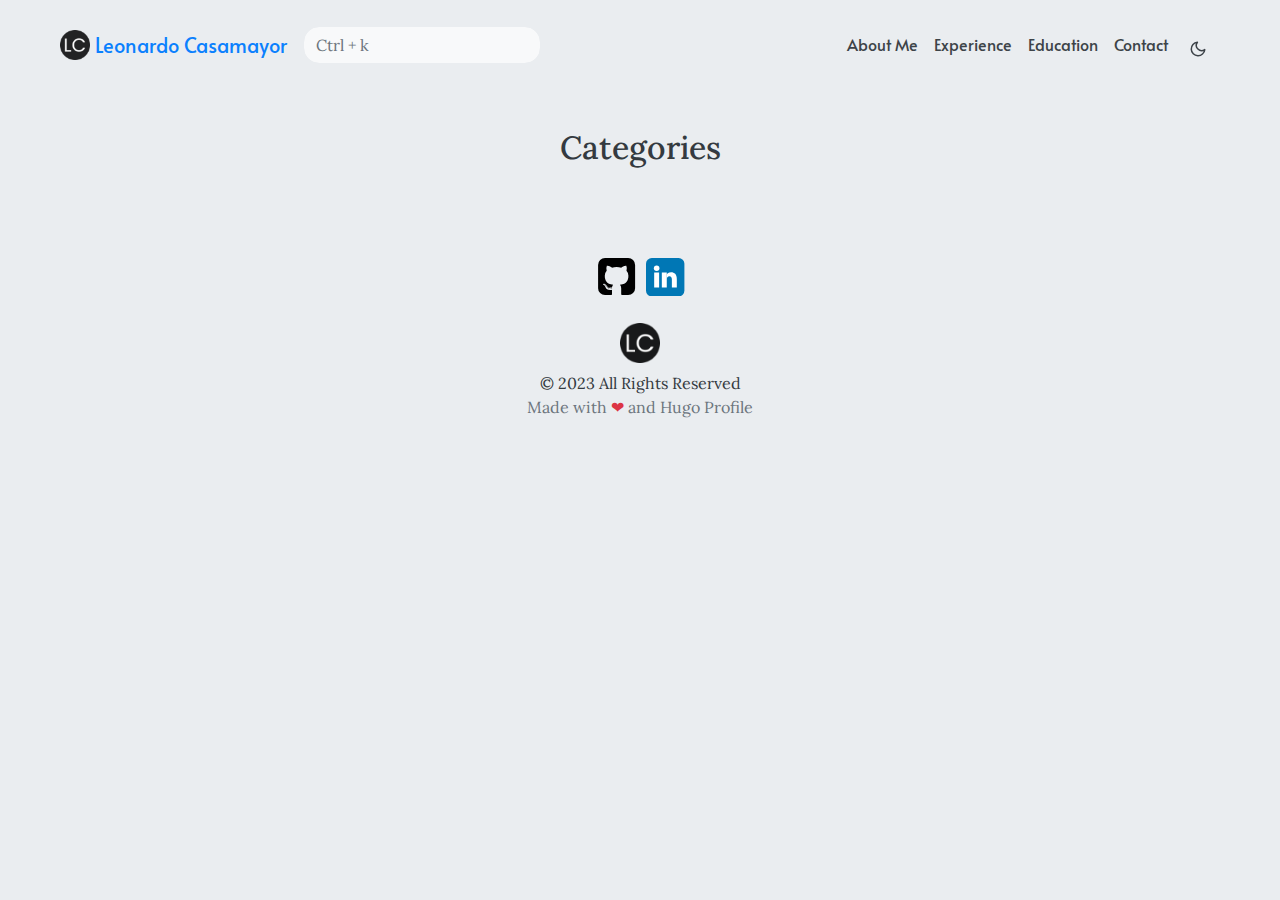
==== commit 5d3ae80e: "deploy: leonardo-casamayor/profile-site@22e42a5865eac77fa49c76d0fe40ac7be79af47a" ====
--- a/categories/index.html
+++ b/categories/index.html
@@ -1,134 +1,6 @@
-<!doctype html><html>
-<head><meta charset=utf-8>
-<meta name=viewport content="width=device-width,initial-scale=1">
-<meta http-equiv=x-ua-compatible content="ie=edge">
-<meta http-equiv=accept-ch content="DPR, Viewport-Width, Width">
-<link rel=icon href=/images/fav.ico type=image/gif>
-<link rel=preconnect href=https://fonts.googleapis.com>
-<link rel=preconnect href=https://fonts.gstatic.com crossorigin>
-<link rel=preload as=style href="https://fonts.googleapis.com/css2?family=Alata&family=Lora:ital,wght@0,400;0,500;0,600;0,700;1,400;1,500;1,600;1,700&family=Roboto:ital,wght@0,100;0,300;0,400;0,500;0,700;0,900;1,100;1,300;1,400;1,500;1,700;1,900&display=swap">
-<link rel=stylesheet href="https://fonts.googleapis.com/css2?family=Alata&family=Lora:ital,wght@0,400;0,500;0,600;0,700;1,400;1,500;1,600;1,700&family=Roboto:ital,wght@0,100;0,300;0,400;0,500;0,700;0,900;1,100;1,300;1,400;1,500;1,700;1,900&display=swap" media=print onload="this.media='all'">
-<noscript>
-<link href="https://fonts.googleapis.com/css2?family=Alata&family=Lora:ital,wght@0,400;0,500;0,600;0,700;1,400;1,500;1,600;1,700&family=Roboto:ital,wght@0,100;0,300;0,400;0,500;0,700;0,900;1,100;1,300;1,400;1,500;1,700;1,900&display=swap" rel=stylesheet>
-</noscript>
-<link rel=stylesheet href=/css/font.css media=all>
-<meta property="og:title" content="Categories">
-<meta property="og:description" content="Text about my cool site">
-<meta property="og:type" content="website">
-<meta property="og:url" content="https://leonardo-casamayor.github.io/categories/"><meta property="og:site_name" content="Leonardo Casamayor">
-<meta name=twitter:card content="summary">
-<meta name=twitter:title content="Categories">
-<meta name=twitter:description content="Text about my cool site">
-<link rel=stylesheet href=/bootstrap-5/css/bootstrap.min.css media=all><link rel=stylesheet href=/css/header.css media=all>
-<link rel=stylesheet href=/css/footer.css media=all>
-<link rel=stylesheet href=/css/theme.css media=all>
-<style>:root{--text-color:#343a40;--text-secondary-color:#6c757d;--background-color:#eaedf0;--secondary-background-color:#64ffda1a;--primary-color:#007bff;--secondary-color:#f8f9fa;--text-color-dark:#e4e6eb;--text-secondary-color-dark:#b0b3b8;--background-color-dark:#18191a;--secondary-background-color-dark:#212529;--primary-color-dark:#ffffff;--secondary-color-dark:#212529}body{font-size:1rem;font-weight:400;line-height:1.5;text-align:left}html{background-color:var(--background-color)!important}body::-webkit-scrollbar{width:.5em;height:.5em;background-color:var(--background-color)}::-webkit-scrollbar-track{box-shadow:inset 0 0 6px var(--background-color);border-radius:1rem}::-webkit-scrollbar-thumb{border-radius:1rem;background-color:var(--secondary-color);outline:1px solid var(--background-color)}#search-content::-webkit-scrollbar{width:.5em;height:.1em;background-color:var(--background-color)}</style>
-<meta name=description content="Categories of Leonardo Casamayor">
-<link rel=stylesheet href=/css/list.css media=all>
-<title>
-Categories | Leonardo Casamayor
-</title>
-</head>
-<body class=light>
-<script>localStorage.getItem("pref-theme")==="dark"?document.body.classList.add('dark'):localStorage.getItem("pref-theme")==="light"?document.body.classList.remove('dark'):window.matchMedia&&window.matchMedia('(prefers-color-scheme: dark)').matches&&document.body.classList.add('dark')</script>
-<header>
-<nav class="pt-3 navbar navbar-expand-lg animate">
-<div class="container-fluid mx-xs-2 mx-sm-5 mx-md-5 mx-lg-5">
-<a class="navbar-brand primary-font text-wrap" href=/>
-<img src=/images/fav.ico width=30 height=30 class="d-inline-block align-top">
-Leonardo Casamayor
-</a>
-<div>
-<input id=search autocomplete=off class="form-control mr-sm-2 d-none d-md-block" placeholder="Ctrl + k" aria-label=Search oninput=searchOnChange(event)>
-</div>
-<button class=navbar-toggler type=button data-bs-toggle=collapse data-bs-target=#navbarContent aria-controls=navbarContent aria-expanded=false aria-label="Toggle navigation"><svg aria-hidden="true" height="24" viewBox="0 0 16 16" width="24" data-view-component="true"><path fill-rule="evenodd" d="M1 2.75A.75.75.0 011.75 2h12.5a.75.75.0 110 1.5H1.75A.75.75.0 011 2.75zm0 5A.75.75.0 011.75 7h12.5a.75.75.0 110 1.5H1.75A.75.75.0 011 7.75zM1.75 12a.75.75.0 100 1.5h12.5a.75.75.0 100-1.5H1.75z"/></svg>
-</button>
-<div class="collapse navbar-collapse text-wrap primary-font" id=navbarContent>
-<ul class="navbar-nav ms-auto text-center">
-<li class="nav-item navbar-text d-block d-md-none">
-<div class=nav-link>
-<input id=search autocomplete=off class="form-control mr-sm-2" placeholder="Ctrl + k" aria-label=Search oninput=searchOnChange(event)>
-</div>
-</li>
-<li class="nav-item navbar-text">
-<a class=nav-link href=/#about aria-label=about>
-About Me
-</a>
-</li>
-<li class="nav-item navbar-text">
-<a class=nav-link href=/#experience aria-label=experience>
-Experience
-</a>
-</li>
-<li class="nav-item navbar-text">
-<a class=nav-link href=/#education aria-label=education>
-Education
-</a>
-</li>
-<li class="nav-item navbar-text">
-<a class=nav-link href=/#contact aria-label=contact>
-Contact
-</a>
-</li>
-<li class="nav-item navbar-text">
-<div class=text-center>
-<button id=theme-toggle><svg id="moon" xmlns="http://www.w3.org/2000/svg" width="24" height="24" viewBox="0 0 24 24" fill="none" stroke="currentcolor" stroke-width="2" stroke-linecap="round" stroke-linejoin="round"><path d="M21 12.79A9 9 0 1111.21 3 7 7 0 0021 12.79z"/></svg><svg id="sun" xmlns="http://www.w3.org/2000/svg" width="24" height="24" viewBox="0 0 24 24" fill="none" stroke="currentcolor" stroke-width="2" stroke-linecap="round" stroke-linejoin="round"><circle cx="12" cy="12" r="5"/><line x1="12" y1="1" x2="12" y2="3"/><line x1="12" y1="21" x2="12" y2="23"/><line x1="4.22" y1="4.22" x2="5.64" y2="5.64"/><line x1="18.36" y1="18.36" x2="19.78" y2="19.78"/><line x1="1" y1="12" x2="3" y2="12"/><line x1="21" y1="12" x2="23" y2="12"/><line x1="4.22" y1="19.78" x2="5.64" y2="18.36"/><line x1="18.36" y1="5.64" x2="19.78" y2="4.22"/></svg>
-</button>
-</div>
-</li>
-</ul>
-</div>
-</div>
-</nav>
-</header>
-<div id=content>
-<div class="container pt-5" id=list-page>
-<h2 class="text-center pb-2">Categories</h2>
-<div class=row>
-<div class="row justify-content-center">
-<div class="col-auto m-3">
-</div>
-</div>
-</div>
-</div>
-</div><footer>
-<div class="container py-3" id=recent-posts>
-</div><div class="text-center pt-2">
-<span class=px-1>
-<a href=https://github.com/leonardo-casamayor aria-label=github><svg xmlns="http://www.w3.org/2000/svg" width="2.7em" height="2.7em" viewBox="0 0 1792 1792"><path d="M522 1352q-8 9-20-3-13-11-4-19 8-9 20 3 12 11 4 19zm-42-61q9 12 0 19-8 6-17-7t0-18q9-7 17 6zm-61-60q-5 7-13 2-10-5-7-12 3-5 13-2 10 5 7 12zm31 34q-6 7-16-3-9-11-2-16 6-6 16 3 9 11 2 16zm129 112q-4 12-19 6-17-4-13-15t19-7q16 5 13 16zm63 5q0 11-16 11-17 2-17-11 0-11 16-11 17-2 17 11zm58-10q2 10-14 14t-18-8 14-15q16-2 18 9zm964-956v960q0 119-84.5 203.5T1376 1664h-224q-16 0-24.5-1t-19.5-5-16-14.5-5-27.5v-239q0-97-52-142 57-6 102.5-18t94-39 81-66.5 53-105T1386 856q0-121-79-206 37-91-8-204-28-9-81 11t-92 44l-38 24q-93-26-192-26t-192 26q-16-11-42.5-27T578 459.5 492 446q-44 113-7 204-79 85-79 206 0 85 20.5 150t52.5 105 80.5 67 94 39 102.5 18q-40 36-49 103-21 10-45 15t-57 5-65.5-21.5T484 1274q-19-32-48.5-52t-49.5-24l-20-3q-21 0-29 4.5t-5 11.5 9 14 13 12l7 5q22 10 43.5 38t31.5 51l10 23q13 38 44 61.5t67 30 69.5 7 55.5-3.5l23-4q0 38 .5 103t.5 68q0 22-11 33.5t-22 13-33 1.5H416q-119 0-203.5-84.5T128 1376V416q0-119 84.5-203.5T416 128h960q119 0 203.5 84.5T1664 416z"/></svg>
-</a>
-</span>
-<span class=px-1>
-<a href=https://www.linkedin.com/in/leonardo-casamayor/ aria-label=linkedin><svg xmlns="http://www.w3.org/2000/svg" width="2.4em" height="2.4em" fill="#fff" aria-label="LinkedIn" viewBox="0 0 512 512"><rect width="512" height="512" fill="#0077b5" rx="15%"/><circle cx="142" cy="138" r="37"/><path stroke="#fff" stroke-width="66" d="M244 194v198M142 194v198"/><path d="M276 282c0-20 13-40 36-40 24 0 33 18 33 45v105h66V279c0-61-32-89-76-89-34 0-51 19-59 32"/></svg>
-</a>
-</span>
-</div><div class="container py-4">
-<div class="row justify-content-center">
-<div class="col-md-4 text-center">
-<div class=pb-2>
-<a href=https://leonardo-casamayor.github.io title="Leonardo Casamayor">
-<img alt="Footer logo" src=/images/fav.ico height=40px width=40px>
-</a>
-</div>
-&copy; 2023 All Rights Reserved
-<div class=text-secondary>
-Made with
-<span class=text-danger>
-&#10084;
-</span>
+<!doctype html><html><head><meta charset=utf-8><meta name=viewport content="width=device-width,initial-scale=1"><meta http-equiv=x-ua-compatible content="ie=edge"><meta http-equiv=accept-ch content="DPR, Viewport-Width, Width"><link rel=icon href=/images/fav.ico type=image/gif><link rel=preconnect href=https://fonts.googleapis.com><link rel=preconnect href=https://fonts.gstatic.com crossorigin><link rel=preload as=style href="https://fonts.googleapis.com/css2?family=Alata&family=Lora:ital,wght@0,400;0,500;0,600;0,700;1,400;1,500;1,600;1,700&family=Roboto:ital,wght@0,100;0,300;0,400;0,500;0,700;0,900;1,100;1,300;1,400;1,500;1,700;1,900&display=swap"><link rel=stylesheet href="https://fonts.googleapis.com/css2?family=Alata&family=Lora:ital,wght@0,400;0,500;0,600;0,700;1,400;1,500;1,600;1,700&family=Roboto:ital,wght@0,100;0,300;0,400;0,500;0,700;0,900;1,100;1,300;1,400;1,500;1,700;1,900&display=swap" media=print onload='this.media="all"'><noscript><link href="https://fonts.googleapis.com/css2?family=Alata&family=Lora:ital,wght@0,400;0,500;0,600;0,700;1,400;1,500;1,600;1,700&family=Roboto:ital,wght@0,100;0,300;0,400;0,500;0,700;0,900;1,100;1,300;1,400;1,500;1,700;1,900&display=swap" rel=stylesheet></noscript><link rel=stylesheet href=/css/font.css media=all><meta property="og:title" content="Categories"><meta property="og:description" content="Text about my cool site"><meta property="og:type" content="website"><meta property="og:url" content="https://leonardo-casamayor.github.io/categories/"><meta property="og:site_name" content="Leonardo Casamayor"><meta name=twitter:card content="summary"><meta name=twitter:title content="Categories"><meta name=twitter:description content="Text about my cool site"><link rel=stylesheet href=/bootstrap-5/css/bootstrap.min.css media=all><link rel=stylesheet href=/css/header.css media=all><link rel=stylesheet href=/css/footer.css media=all><link rel=stylesheet href=/css/theme.css media=all><style>:root{--text-color:#343a40;--text-secondary-color:#6c757d;--background-color:#eaedf0;--secondary-background-color:#64ffda1a;--primary-color:#007bff;--secondary-color:#f8f9fa;--text-color-dark:#e4e6eb;--text-secondary-color-dark:#b0b3b8;--background-color-dark:#18191a;--secondary-background-color-dark:#212529;--primary-color-dark:#ffffff;--secondary-color-dark:#212529}body{font-size:1rem;font-weight:400;line-height:1.5;text-align:left}html{background-color:var(--background-color)!important}body::-webkit-scrollbar{width:.5em;height:.5em;background-color:var(--background-color)}::-webkit-scrollbar-track{box-shadow:inset 0 0 6px var(--background-color);border-radius:1rem}::-webkit-scrollbar-thumb{border-radius:1rem;background-color:var(--secondary-color);outline:1px solid var(--background-color)}#search-content::-webkit-scrollbar{width:.5em;height:.1em;background-color:var(--background-color)}</style><meta name=description content="Categories of Leonardo Casamayor"><link rel=stylesheet href=/css/list.css media=all><title>Categories | Leonardo Casamayor</title></head><body class=light><script>localStorage.getItem("pref-theme")==="dark"?document.body.classList.add("dark"):localStorage.getItem("pref-theme")==="light"?document.body.classList.remove("dark"):window.matchMedia&&window.matchMedia("(prefers-color-scheme: dark)").matches&&document.body.classList.add("dark")</script><header><nav class="pt-3 navbar navbar-expand-lg animate"><div class="container-fluid mx-xs-2 mx-sm-5 mx-md-5 mx-lg-5"><a class="navbar-brand primary-font text-wrap" href=/><img src=/images/fav.ico width=30 height=30 class="d-inline-block align-top">
+Leonardo Casamayor</a><div><input id=search autocomplete=off class="form-control mr-sm-2 d-none d-md-block" placeholder="Ctrl + k" aria-label=Search oninput=searchOnChange(event)></div><button class=navbar-toggler type=button data-bs-toggle=collapse data-bs-target=#navbarContent aria-controls=navbarContent aria-expanded=false aria-label="Toggle navigation"><svg aria-hidden="true" height="24" viewBox="0 0 16 16" width="24" data-view-component="true"><path fill-rule="evenodd" d="M1 2.75A.75.75.0 011.75 2h12.5a.75.75.0 110 1.5H1.75A.75.75.0 011 2.75zm0 5A.75.75.0 011.75 7h12.5a.75.75.0 110 1.5H1.75A.75.75.0 011 7.75zM1.75 12a.75.75.0 100 1.5h12.5a.75.75.0 100-1.5H1.75z"/></svg></button><div class="collapse navbar-collapse text-wrap primary-font" id=navbarContent><ul class="navbar-nav ms-auto text-center"><li class="nav-item navbar-text d-block d-md-none"><div class=nav-link><input id=search autocomplete=off class="form-control mr-sm-2" placeholder="Ctrl + k" aria-label=Search oninput=searchOnChange(event)></div></li><li class="nav-item navbar-text"><a class=nav-link href=/#about aria-label=about>About Me</a></li><li class="nav-item navbar-text"><a class=nav-link href=/#experience aria-label=experience>Experience</a></li><li class="nav-item navbar-text"><a class=nav-link href=/#education aria-label=education>Education</a></li><li class="nav-item navbar-text"><a class=nav-link href=/#contact aria-label=contact>Contact</a></li><li class="nav-item navbar-text"><div class=text-center><button id=theme-toggle><svg id="moon" xmlns="http://www.w3.org/2000/svg" width="24" height="24" viewBox="0 0 24 24" fill="none" stroke="currentcolor" stroke-width="2" stroke-linecap="round" stroke-linejoin="round"><path d="M21 12.79A9 9 0 1111.21 3 7 7 0 0021 12.79z"/></svg><svg id="sun" xmlns="http://www.w3.org/2000/svg" width="24" height="24" viewBox="0 0 24 24" fill="none" stroke="currentcolor" stroke-width="2" stroke-linecap="round" stroke-linejoin="round"><circle cx="12" cy="12" r="5"/><line x1="12" y1="1" x2="12" y2="3"/><line x1="12" y1="21" x2="12" y2="23"/><line x1="4.22" y1="4.22" x2="5.64" y2="5.64"/><line x1="18.36" y1="18.36" x2="19.78" y2="19.78"/><line x1="1" y1="12" x2="3" y2="12"/><line x1="21" y1="12" x2="23" y2="12"/><line x1="4.22" y1="19.78" x2="5.64" y2="18.36"/><line x1="18.36" y1="5.64" x2="19.78" y2="4.22"/></svg></button></div></li></ul></div></div></nav></header><div id=content><div class="container pt-5" id=list-page><h2 class="text-center pb-2">Categories</h2><div class=row><div class="row justify-content-center"><div class="col-auto m-3"></div></div></div></div></div><footer><div class="container py-3" id=recent-posts></div><div class="text-center pt-2"><span class=px-1><a href=https://github.com/leonardo-casamayor aria-label=github><svg xmlns="http://www.w3.org/2000/svg" width="2.7em" height="2.7em" viewBox="0 0 1792 1792"><path d="M522 1352q-8 9-20-3-13-11-4-19 8-9 20 3 12 11 4 19zm-42-61q9 12 0 19-8 6-17-7t0-18q9-7 17 6zm-61-60q-5 7-13 2-10-5-7-12 3-5 13-2 10 5 7 12zm31 34q-6 7-16-3-9-11-2-16 6-6 16 3 9 11 2 16zm129 112q-4 12-19 6-17-4-13-15t19-7q16 5 13 16zm63 5q0 11-16 11-17 2-17-11 0-11 16-11 17-2 17 11zm58-10q2 10-14 14t-18-8 14-15q16-2 18 9zm964-956v960q0 119-84.5 203.5T1376 1664h-224q-16 0-24.5-1t-19.5-5-16-14.5-5-27.5v-239q0-97-52-142 57-6 102.5-18t94-39 81-66.5 53-105T1386 856q0-121-79-206 37-91-8-204-28-9-81 11t-92 44l-38 24q-93-26-192-26t-192 26q-16-11-42.5-27T578 459.5 492 446q-44 113-7 204-79 85-79 206 0 85 20.5 150t52.5 105 80.5 67 94 39 102.5 18q-40 36-49 103-21 10-45 15t-57 5-65.5-21.5T484 1274q-19-32-48.5-52t-49.5-24l-20-3q-21 0-29 4.5t-5 11.5 9 14 13 12l7 5q22 10 43.5 38t31.5 51l10 23q13 38 44 61.5t67 30 69.5 7 55.5-3.5l23-4q0 38 .5 103t.5 68q0 22-11 33.5t-22 13-33 1.5H416q-119 0-203.5-84.5T128 1376V416q0-119 84.5-203.5T416 128h960q119 0 203.5 84.5T1664 416z"/></svg></a></span><span class=px-1><a href=https://www.linkedin.com/in/leonardo-casamayor/ aria-label=linkedin><svg xmlns="http://www.w3.org/2000/svg" width="2.4em" height="2.4em" fill="#fff" aria-label="LinkedIn" viewBox="0 0 512 512"><rect width="512" height="512" fill="#0077b5" rx="15%"/><circle cx="142" cy="138" r="37"/><path stroke="#fff" stroke-width="66" d="M244 194v198M142 194v198"/><path d="M276 282c0-20 13-40 36-40 24 0 33 18 33 45v105h66V279c0-61-32-89-76-89-34 0-51 19-59 32"/></svg></a></span></div><div class="container py-4"><div class="row justify-content-center"><div class="col-md-4 text-center"><div class=pb-2><a href=https://leonardo-casamayor.github.io title="Leonardo Casamayor"><img alt="Footer logo" src=/images/fav.ico height=40px width=40px></a></div>&copy; 2023 All Rights Reserved<div class=text-secondary>Made with
+<span class=text-danger>&#10084;</span>
 and
-<a href=https://github.com/gurusabarish/hugo-profile target=_blank title="Designed and developed by gurusabarish">
-Hugo Profile
-</a>
-</div>
-</div>
-</div>
-</div></footer><script src=/bootstrap-5/js/bootstrap.bundle.min.js></script>
-<script>localStorage.getItem("pref-theme")==="dark"?document.body.classList.add('dark'):localStorage.getItem("pref-theme")==="light"?document.body.classList.remove('dark'):window.matchMedia&&window.matchMedia('(prefers-color-scheme: dark)').matches&&document.body.classList.add('dark')</script>
-<script>var tooltipTriggerList,tooltipList;document.getElementById("theme-toggle").addEventListener("click",()=>{document.body.className.includes("dark")?(document.body.classList.remove('dark'),localStorage.setItem("pref-theme",'light')):(document.body.classList.add('dark'),localStorage.setItem("pref-theme",'dark'))}),tooltipTriggerList=[].slice.call(document.querySelectorAll('[data-bs-toggle="tooltip"]')),tooltipList=tooltipTriggerList.map(function(a){return new bootstrap.Tooltip(a)})</script>
-<script src=/js/search.js></script>
-<section id=search-content class=py-2>
-<div class=container id=search-results></div>
-</section>
-</body>
-</html>+<a href=https://github.com/gurusabarish/hugo-profile target=_blank title="Designed and developed by gurusabarish">Hugo Profile</a></div></div></div></div></footer><script src=/bootstrap-5/js/bootstrap.bundle.min.js></script>
+<script>localStorage.getItem("pref-theme")==="dark"?document.body.classList.add("dark"):localStorage.getItem("pref-theme")==="light"?document.body.classList.remove("dark"):window.matchMedia&&window.matchMedia("(prefers-color-scheme: dark)").matches&&document.body.classList.add("dark")</script><script>document.getElementById("theme-toggle").addEventListener("click",()=>{document.body.className.includes("dark")?(document.body.classList.remove("dark"),localStorage.setItem("pref-theme","light")):(document.body.classList.add("dark"),localStorage.setItem("pref-theme","dark"))});var tooltipTriggerList=[].slice.call(document.querySelectorAll('[data-bs-toggle="tooltip"]')),tooltipList=tooltipTriggerList.map(function(e){return new bootstrap.Tooltip(e)})</script><script src=/js/search.js></script><section id=search-content class=py-2><div class=container id=search-results></div></section></body></html>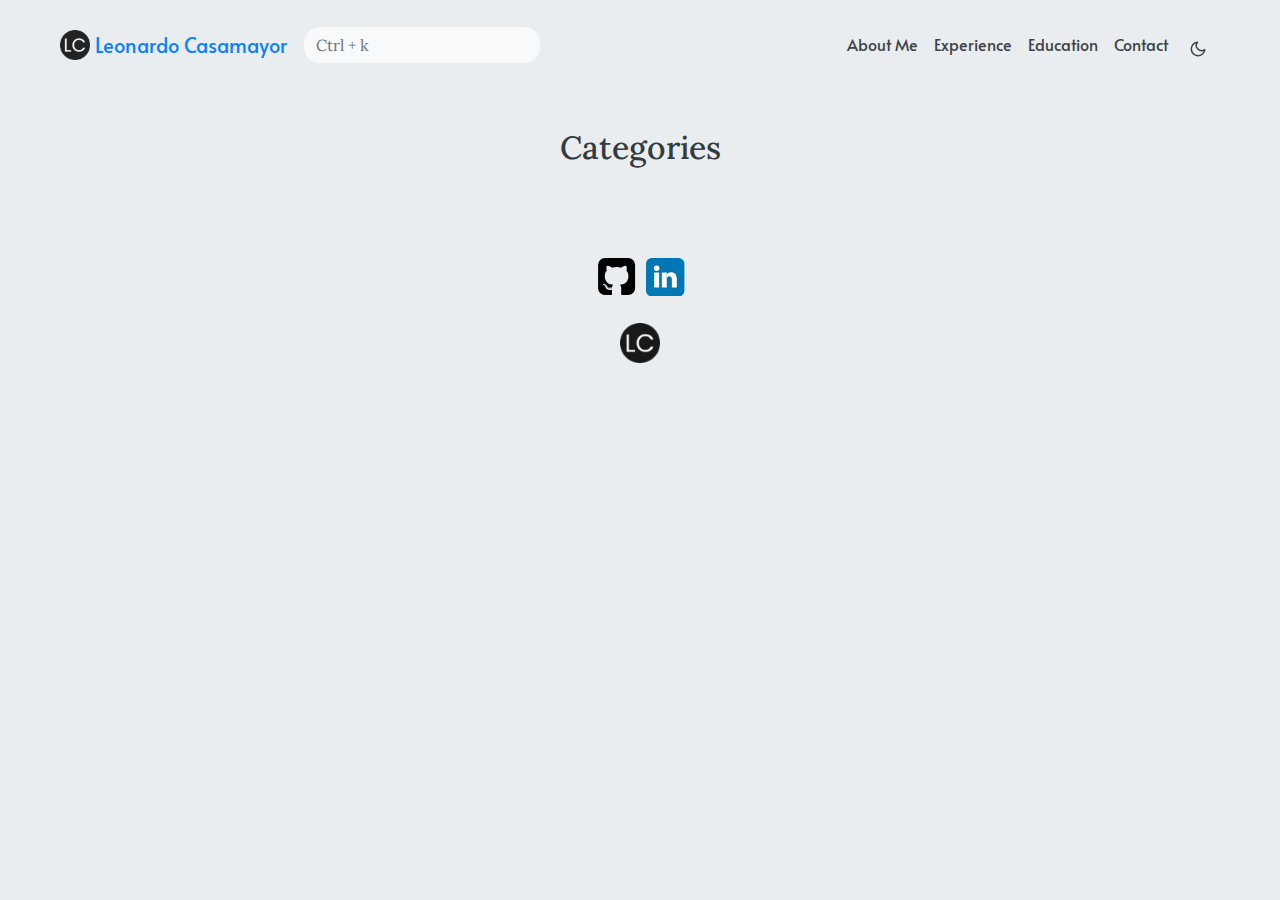
==== commit 5f753ee0: "deploy: leonardo-casamayor/profile-site@96602878f776feded18b603cab9a61c3e57e1e48" ====
--- a/categories/index.html
+++ b/categories/index.html
@@ -1,6 +1,3 @@
 <!doctype html><html><head><meta charset=utf-8><meta name=viewport content="width=device-width,initial-scale=1"><meta http-equiv=x-ua-compatible content="ie=edge"><meta http-equiv=accept-ch content="DPR, Viewport-Width, Width"><link rel=icon href=/images/fav.ico type=image/gif><link rel=preconnect href=https://fonts.googleapis.com><link rel=preconnect href=https://fonts.gstatic.com crossorigin><link rel=preload as=style href="https://fonts.googleapis.com/css2?family=Alata&family=Lora:ital,wght@0,400;0,500;0,600;0,700;1,400;1,500;1,600;1,700&family=Roboto:ital,wght@0,100;0,300;0,400;0,500;0,700;0,900;1,100;1,300;1,400;1,500;1,700;1,900&display=swap"><link rel=stylesheet href="https://fonts.googleapis.com/css2?family=Alata&family=Lora:ital,wght@0,400;0,500;0,600;0,700;1,400;1,500;1,600;1,700&family=Roboto:ital,wght@0,100;0,300;0,400;0,500;0,700;0,900;1,100;1,300;1,400;1,500;1,700;1,900&display=swap" media=print onload='this.media="all"'><noscript><link href="https://fonts.googleapis.com/css2?family=Alata&family=Lora:ital,wght@0,400;0,500;0,600;0,700;1,400;1,500;1,600;1,700&family=Roboto:ital,wght@0,100;0,300;0,400;0,500;0,700;0,900;1,100;1,300;1,400;1,500;1,700;1,900&display=swap" rel=stylesheet></noscript><link rel=stylesheet href=/css/font.css media=all><meta property="og:title" content="Categories"><meta property="og:description" content="Text about my cool site"><meta property="og:type" content="website"><meta property="og:url" content="https://leonardo-casamayor.github.io/categories/"><meta property="og:site_name" content="Leonardo Casamayor"><meta name=twitter:card content="summary"><meta name=twitter:title content="Categories"><meta name=twitter:description content="Text about my cool site"><link rel=stylesheet href=/bootstrap-5/css/bootstrap.min.css media=all><link rel=stylesheet href=/css/header.css media=all><link rel=stylesheet href=/css/footer.css media=all><link rel=stylesheet href=/css/theme.css media=all><style>:root{--text-color:#343a40;--text-secondary-color:#6c757d;--background-color:#eaedf0;--secondary-background-color:#64ffda1a;--primary-color:#007bff;--secondary-color:#f8f9fa;--text-color-dark:#e4e6eb;--text-secondary-color-dark:#b0b3b8;--background-color-dark:#18191a;--secondary-background-color-dark:#212529;--primary-color-dark:#ffffff;--secondary-color-dark:#212529}body{font-size:1rem;font-weight:400;line-height:1.5;text-align:left}html{background-color:var(--background-color)!important}body::-webkit-scrollbar{width:.5em;height:.5em;background-color:var(--background-color)}::-webkit-scrollbar-track{box-shadow:inset 0 0 6px var(--background-color);border-radius:1rem}::-webkit-scrollbar-thumb{border-radius:1rem;background-color:var(--secondary-color);outline:1px solid var(--background-color)}#search-content::-webkit-scrollbar{width:.5em;height:.1em;background-color:var(--background-color)}</style><meta name=description content="Categories of Leonardo Casamayor"><link rel=stylesheet href=/css/list.css media=all><title>Categories | Leonardo Casamayor</title></head><body class=light><script>localStorage.getItem("pref-theme")==="dark"?document.body.classList.add("dark"):localStorage.getItem("pref-theme")==="light"?document.body.classList.remove("dark"):window.matchMedia&&window.matchMedia("(prefers-color-scheme: dark)").matches&&document.body.classList.add("dark")</script><header><nav class="pt-3 navbar navbar-expand-lg animate"><div class="container-fluid mx-xs-2 mx-sm-5 mx-md-5 mx-lg-5"><a class="navbar-brand primary-font text-wrap" href=/><img src=/images/fav.ico width=30 height=30 class="d-inline-block align-top">
-Leonardo Casamayor</a><div><input id=search autocomplete=off class="form-control mr-sm-2 d-none d-md-block" placeholder="Ctrl + k" aria-label=Search oninput=searchOnChange(event)></div><button class=navbar-toggler type=button data-bs-toggle=collapse data-bs-target=#navbarContent aria-controls=navbarContent aria-expanded=false aria-label="Toggle navigation"><svg aria-hidden="true" height="24" viewBox="0 0 16 16" width="24" data-view-component="true"><path fill-rule="evenodd" d="M1 2.75A.75.75.0 011.75 2h12.5a.75.75.0 110 1.5H1.75A.75.75.0 011 2.75zm0 5A.75.75.0 011.75 7h12.5a.75.75.0 110 1.5H1.75A.75.75.0 011 7.75zM1.75 12a.75.75.0 100 1.5h12.5a.75.75.0 100-1.5H1.75z"/></svg></button><div class="collapse navbar-collapse text-wrap primary-font" id=navbarContent><ul class="navbar-nav ms-auto text-center"><li class="nav-item navbar-text d-block d-md-none"><div class=nav-link><input id=search autocomplete=off class="form-control mr-sm-2" placeholder="Ctrl + k" aria-label=Search oninput=searchOnChange(event)></div></li><li class="nav-item navbar-text"><a class=nav-link href=/#about aria-label=about>About Me</a></li><li class="nav-item navbar-text"><a class=nav-link href=/#experience aria-label=experience>Experience</a></li><li class="nav-item navbar-text"><a class=nav-link href=/#education aria-label=education>Education</a></li><li class="nav-item navbar-text"><a class=nav-link href=/#contact aria-label=contact>Contact</a></li><li class="nav-item navbar-text"><div class=text-center><button id=theme-toggle><svg id="moon" xmlns="http://www.w3.org/2000/svg" width="24" height="24" viewBox="0 0 24 24" fill="none" stroke="currentcolor" stroke-width="2" stroke-linecap="round" stroke-linejoin="round"><path d="M21 12.79A9 9 0 1111.21 3 7 7 0 0021 12.79z"/></svg><svg id="sun" xmlns="http://www.w3.org/2000/svg" width="24" height="24" viewBox="0 0 24 24" fill="none" stroke="currentcolor" stroke-width="2" stroke-linecap="round" stroke-linejoin="round"><circle cx="12" cy="12" r="5"/><line x1="12" y1="1" x2="12" y2="3"/><line x1="12" y1="21" x2="12" y2="23"/><line x1="4.22" y1="4.22" x2="5.64" y2="5.64"/><line x1="18.36" y1="18.36" x2="19.78" y2="19.78"/><line x1="1" y1="12" x2="3" y2="12"/><line x1="21" y1="12" x2="23" y2="12"/><line x1="4.22" y1="19.78" x2="5.64" y2="18.36"/><line x1="18.36" y1="5.64" x2="19.78" y2="4.22"/></svg></button></div></li></ul></div></div></nav></header><div id=content><div class="container pt-5" id=list-page><h2 class="text-center pb-2">Categories</h2><div class=row><div class="row justify-content-center"><div class="col-auto m-3"></div></div></div></div></div><footer><div class="container py-3" id=recent-posts></div><div class="text-center pt-2"><span class=px-1><a href=https://github.com/leonardo-casamayor aria-label=github><svg xmlns="http://www.w3.org/2000/svg" width="2.7em" height="2.7em" viewBox="0 0 1792 1792"><path d="M522 1352q-8 9-20-3-13-11-4-19 8-9 20 3 12 11 4 19zm-42-61q9 12 0 19-8 6-17-7t0-18q9-7 17 6zm-61-60q-5 7-13 2-10-5-7-12 3-5 13-2 10 5 7 12zm31 34q-6 7-16-3-9-11-2-16 6-6 16 3 9 11 2 16zm129 112q-4 12-19 6-17-4-13-15t19-7q16 5 13 16zm63 5q0 11-16 11-17 2-17-11 0-11 16-11 17-2 17 11zm58-10q2 10-14 14t-18-8 14-15q16-2 18 9zm964-956v960q0 119-84.5 203.5T1376 1664h-224q-16 0-24.5-1t-19.5-5-16-14.5-5-27.5v-239q0-97-52-142 57-6 102.5-18t94-39 81-66.5 53-105T1386 856q0-121-79-206 37-91-8-204-28-9-81 11t-92 44l-38 24q-93-26-192-26t-192 26q-16-11-42.5-27T578 459.5 492 446q-44 113-7 204-79 85-79 206 0 85 20.5 150t52.5 105 80.5 67 94 39 102.5 18q-40 36-49 103-21 10-45 15t-57 5-65.5-21.5T484 1274q-19-32-48.5-52t-49.5-24l-20-3q-21 0-29 4.5t-5 11.5 9 14 13 12l7 5q22 10 43.5 38t31.5 51l10 23q13 38 44 61.5t67 30 69.5 7 55.5-3.5l23-4q0 38 .5 103t.5 68q0 22-11 33.5t-22 13-33 1.5H416q-119 0-203.5-84.5T128 1376V416q0-119 84.5-203.5T416 128h960q119 0 203.5 84.5T1664 416z"/></svg></a></span><span class=px-1><a href=https://www.linkedin.com/in/leonardo-casamayor/ aria-label=linkedin><svg xmlns="http://www.w3.org/2000/svg" width="2.4em" height="2.4em" fill="#fff" aria-label="LinkedIn" viewBox="0 0 512 512"><rect width="512" height="512" fill="#0077b5" rx="15%"/><circle cx="142" cy="138" r="37"/><path stroke="#fff" stroke-width="66" d="M244 194v198M142 194v198"/><path d="M276 282c0-20 13-40 36-40 24 0 33 18 33 45v105h66V279c0-61-32-89-76-89-34 0-51 19-59 32"/></svg></a></span></div><div class="container py-4"><div class="row justify-content-center"><div class="col-md-4 text-center"><div class=pb-2><a href=https://leonardo-casamayor.github.io title="Leonardo Casamayor"><img alt="Footer logo" src=/images/fav.ico height=40px width=40px></a></div>&copy; 2023 All Rights Reserved<div class=text-secondary>Made with
-<span class=text-danger>&#10084;</span>
-and
-<a href=https://github.com/gurusabarish/hugo-profile target=_blank title="Designed and developed by gurusabarish">Hugo Profile</a></div></div></div></div></footer><script src=/bootstrap-5/js/bootstrap.bundle.min.js></script>
+Leonardo Casamayor</a><div><input id=search autocomplete=off class="form-control mr-sm-2 d-none d-md-block" placeholder="Ctrl + k" aria-label=Search oninput=searchOnChange(event)></div><button class=navbar-toggler type=button data-bs-toggle=collapse data-bs-target=#navbarContent aria-controls=navbarContent aria-expanded=false aria-label="Toggle navigation"><svg aria-hidden="true" height="24" viewBox="0 0 16 16" width="24" data-view-component="true"><path fill-rule="evenodd" d="M1 2.75A.75.75.0 011.75 2h12.5a.75.75.0 110 1.5H1.75A.75.75.0 011 2.75zm0 5A.75.75.0 011.75 7h12.5a.75.75.0 110 1.5H1.75A.75.75.0 011 7.75zM1.75 12a.75.75.0 100 1.5h12.5a.75.75.0 100-1.5H1.75z"/></svg></button><div class="collapse navbar-collapse text-wrap primary-font" id=navbarContent><ul class="navbar-nav ms-auto text-center"><li class="nav-item navbar-text d-block d-md-none"><div class=nav-link><input id=search autocomplete=off class="form-control mr-sm-2" placeholder="Ctrl + k" aria-label=Search oninput=searchOnChange(event)></div></li><li class="nav-item navbar-text"><a class=nav-link href=/#about aria-label=about>About Me</a></li><li class="nav-item navbar-text"><a class=nav-link href=/#experience aria-label=experience>Experience</a></li><li class="nav-item navbar-text"><a class=nav-link href=/#education aria-label=education>Education</a></li><li class="nav-item navbar-text"><a class=nav-link href=/#contact aria-label=contact>Contact</a></li><li class="nav-item navbar-text"><div class=text-center><button id=theme-toggle><svg id="moon" xmlns="http://www.w3.org/2000/svg" width="24" height="24" viewBox="0 0 24 24" fill="none" stroke="currentcolor" stroke-width="2" stroke-linecap="round" stroke-linejoin="round"><path d="M21 12.79A9 9 0 1111.21 3 7 7 0 0021 12.79z"/></svg><svg id="sun" xmlns="http://www.w3.org/2000/svg" width="24" height="24" viewBox="0 0 24 24" fill="none" stroke="currentcolor" stroke-width="2" stroke-linecap="round" stroke-linejoin="round"><circle cx="12" cy="12" r="5"/><line x1="12" y1="1" x2="12" y2="3"/><line x1="12" y1="21" x2="12" y2="23"/><line x1="4.22" y1="4.22" x2="5.64" y2="5.64"/><line x1="18.36" y1="18.36" x2="19.78" y2="19.78"/><line x1="1" y1="12" x2="3" y2="12"/><line x1="21" y1="12" x2="23" y2="12"/><line x1="4.22" y1="19.78" x2="5.64" y2="18.36"/><line x1="18.36" y1="5.64" x2="19.78" y2="4.22"/></svg></button></div></li></ul></div></div></nav></header><div id=content><div class="container pt-5" id=list-page><h2 class="text-center pb-2">Categories</h2><div class=row><div class="row justify-content-center"><div class="col-auto m-3"></div></div></div></div></div><footer><div class="container py-3" id=recent-posts></div><div class="text-center pt-2"><span class=px-1><a href=https://github.com/leonardo-casamayor aria-label=github><svg xmlns="http://www.w3.org/2000/svg" width="2.7em" height="2.7em" viewBox="0 0 1792 1792"><path d="M522 1352q-8 9-20-3-13-11-4-19 8-9 20 3 12 11 4 19zm-42-61q9 12 0 19-8 6-17-7t0-18q9-7 17 6zm-61-60q-5 7-13 2-10-5-7-12 3-5 13-2 10 5 7 12zm31 34q-6 7-16-3-9-11-2-16 6-6 16 3 9 11 2 16zm129 112q-4 12-19 6-17-4-13-15t19-7q16 5 13 16zm63 5q0 11-16 11-17 2-17-11 0-11 16-11 17-2 17 11zm58-10q2 10-14 14t-18-8 14-15q16-2 18 9zm964-956v960q0 119-84.5 203.5T1376 1664h-224q-16 0-24.5-1t-19.5-5-16-14.5-5-27.5v-239q0-97-52-142 57-6 102.5-18t94-39 81-66.5 53-105T1386 856q0-121-79-206 37-91-8-204-28-9-81 11t-92 44l-38 24q-93-26-192-26t-192 26q-16-11-42.5-27T578 459.5 492 446q-44 113-7 204-79 85-79 206 0 85 20.5 150t52.5 105 80.5 67 94 39 102.5 18q-40 36-49 103-21 10-45 15t-57 5-65.5-21.5T484 1274q-19-32-48.5-52t-49.5-24l-20-3q-21 0-29 4.5t-5 11.5 9 14 13 12l7 5q22 10 43.5 38t31.5 51l10 23q13 38 44 61.5t67 30 69.5 7 55.5-3.5l23-4q0 38 .5 103t.5 68q0 22-11 33.5t-22 13-33 1.5H416q-119 0-203.5-84.5T128 1376V416q0-119 84.5-203.5T416 128h960q119 0 203.5 84.5T1664 416z"/></svg></a></span><span class=px-1><a href=https://www.linkedin.com/in/leonardo-casamayor/ aria-label=linkedin><svg xmlns="http://www.w3.org/2000/svg" width="2.4em" height="2.4em" fill="#fff" aria-label="LinkedIn" viewBox="0 0 512 512"><rect width="512" height="512" fill="#0077b5" rx="15%"/><circle cx="142" cy="138" r="37"/><path stroke="#fff" stroke-width="66" d="M244 194v198M142 194v198"/><path d="M276 282c0-20 13-40 36-40 24 0 33 18 33 45v105h66V279c0-61-32-89-76-89-34 0-51 19-59 32"/></svg></a></span></div><div class="container py-4"><div class="row justify-content-center"><div class="col-md-4 text-center"><div class=pb-2><a href=https://leonardo-casamayor.github.io title="Leonardo Casamayor"><img alt="Footer logo" src=/images/fav.ico height=40px width=40px></a></div></div></div></div></footer><script src=/bootstrap-5/js/bootstrap.bundle.min.js></script>
 <script>localStorage.getItem("pref-theme")==="dark"?document.body.classList.add("dark"):localStorage.getItem("pref-theme")==="light"?document.body.classList.remove("dark"):window.matchMedia&&window.matchMedia("(prefers-color-scheme: dark)").matches&&document.body.classList.add("dark")</script><script>document.getElementById("theme-toggle").addEventListener("click",()=>{document.body.className.includes("dark")?(document.body.classList.remove("dark"),localStorage.setItem("pref-theme","light")):(document.body.classList.add("dark"),localStorage.setItem("pref-theme","dark"))});var tooltipTriggerList=[].slice.call(document.querySelectorAll('[data-bs-toggle="tooltip"]')),tooltipList=tooltipTriggerList.map(function(e){return new bootstrap.Tooltip(e)})</script><script src=/js/search.js></script><section id=search-content class=py-2><div class=container id=search-results></div></section></body></html>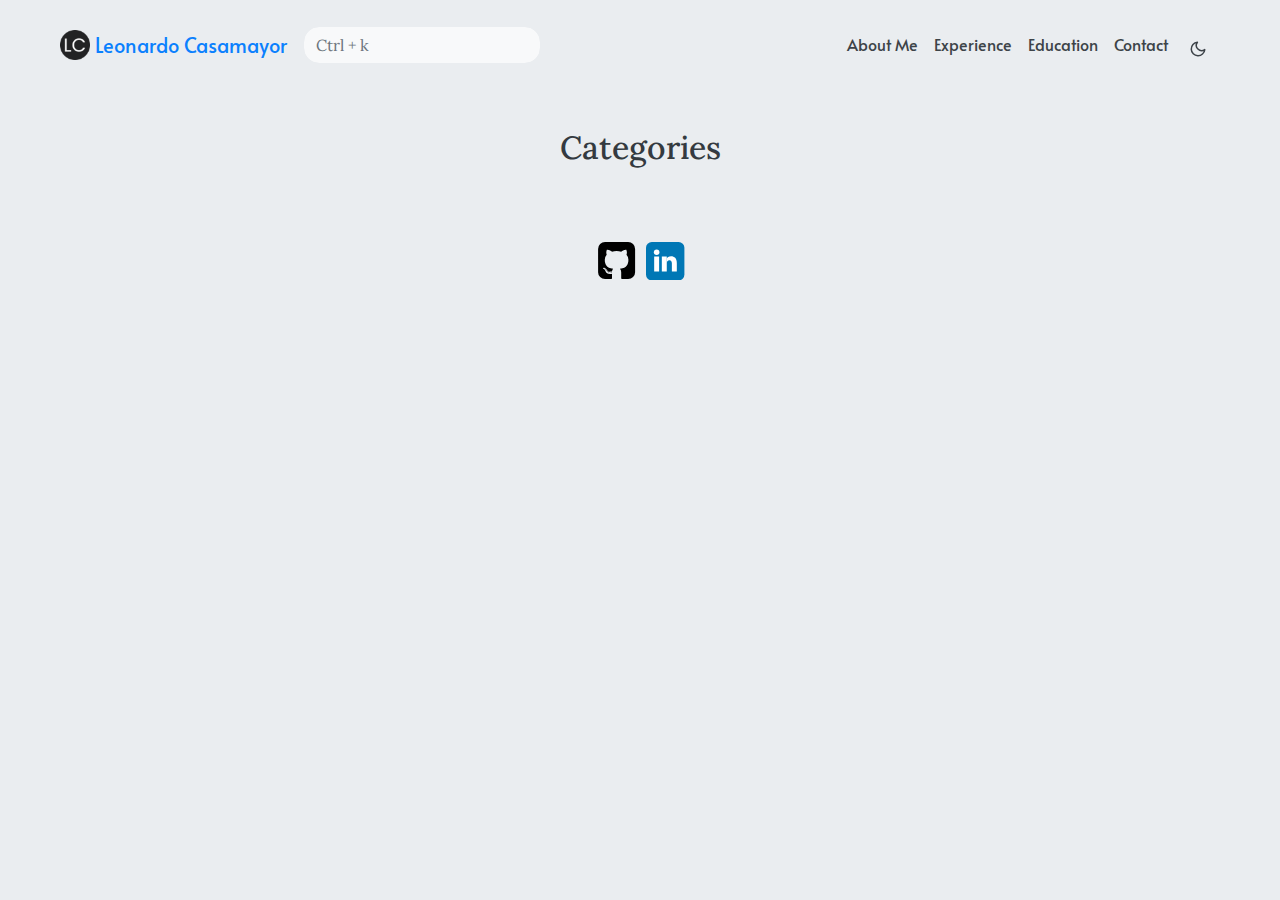
==== commit 43bb989f: "deploy: leonardo-casamayor/profile-site@38379a1f0e4f5d3ec05a4e31e23e382e5c2bee8c" ====
--- a/categories/index.html
+++ b/categories/index.html
@@ -1,3 +1,3 @@
 <!doctype html><html><head><meta charset=utf-8><meta name=viewport content="width=device-width,initial-scale=1"><meta http-equiv=x-ua-compatible content="ie=edge"><meta http-equiv=accept-ch content="DPR, Viewport-Width, Width"><link rel=icon href=/images/fav.ico type=image/gif><link rel=preconnect href=https://fonts.googleapis.com><link rel=preconnect href=https://fonts.gstatic.com crossorigin><link rel=preload as=style href="https://fonts.googleapis.com/css2?family=Alata&family=Lora:ital,wght@0,400;0,500;0,600;0,700;1,400;1,500;1,600;1,700&family=Roboto:ital,wght@0,100;0,300;0,400;0,500;0,700;0,900;1,100;1,300;1,400;1,500;1,700;1,900&display=swap"><link rel=stylesheet href="https://fonts.googleapis.com/css2?family=Alata&family=Lora:ital,wght@0,400;0,500;0,600;0,700;1,400;1,500;1,600;1,700&family=Roboto:ital,wght@0,100;0,300;0,400;0,500;0,700;0,900;1,100;1,300;1,400;1,500;1,700;1,900&display=swap" media=print onload='this.media="all"'><noscript><link href="https://fonts.googleapis.com/css2?family=Alata&family=Lora:ital,wght@0,400;0,500;0,600;0,700;1,400;1,500;1,600;1,700&family=Roboto:ital,wght@0,100;0,300;0,400;0,500;0,700;0,900;1,100;1,300;1,400;1,500;1,700;1,900&display=swap" rel=stylesheet></noscript><link rel=stylesheet href=/css/font.css media=all><meta property="og:title" content="Categories"><meta property="og:description" content="Text about my cool site"><meta property="og:type" content="website"><meta property="og:url" content="https://leonardo-casamayor.github.io/categories/"><meta property="og:site_name" content="Leonardo Casamayor"><meta name=twitter:card content="summary"><meta name=twitter:title content="Categories"><meta name=twitter:description content="Text about my cool site"><link rel=stylesheet href=/bootstrap-5/css/bootstrap.min.css media=all><link rel=stylesheet href=/css/header.css media=all><link rel=stylesheet href=/css/footer.css media=all><link rel=stylesheet href=/css/theme.css media=all><style>:root{--text-color:#343a40;--text-secondary-color:#6c757d;--background-color:#eaedf0;--secondary-background-color:#64ffda1a;--primary-color:#007bff;--secondary-color:#f8f9fa;--text-color-dark:#e4e6eb;--text-secondary-color-dark:#b0b3b8;--background-color-dark:#18191a;--secondary-background-color-dark:#212529;--primary-color-dark:#ffffff;--secondary-color-dark:#212529}body{font-size:1rem;font-weight:400;line-height:1.5;text-align:left}html{background-color:var(--background-color)!important}body::-webkit-scrollbar{width:.5em;height:.5em;background-color:var(--background-color)}::-webkit-scrollbar-track{box-shadow:inset 0 0 6px var(--background-color);border-radius:1rem}::-webkit-scrollbar-thumb{border-radius:1rem;background-color:var(--secondary-color);outline:1px solid var(--background-color)}#search-content::-webkit-scrollbar{width:.5em;height:.1em;background-color:var(--background-color)}</style><meta name=description content="Categories of Leonardo Casamayor"><link rel=stylesheet href=/css/list.css media=all><title>Categories | Leonardo Casamayor</title></head><body class=light><script>localStorage.getItem("pref-theme")==="dark"?document.body.classList.add("dark"):localStorage.getItem("pref-theme")==="light"?document.body.classList.remove("dark"):window.matchMedia&&window.matchMedia("(prefers-color-scheme: dark)").matches&&document.body.classList.add("dark")</script><header><nav class="pt-3 navbar navbar-expand-lg animate"><div class="container-fluid mx-xs-2 mx-sm-5 mx-md-5 mx-lg-5"><a class="navbar-brand primary-font text-wrap" href=/><img src=/images/fav.ico width=30 height=30 class="d-inline-block align-top">
-Leonardo Casamayor</a><div><input id=search autocomplete=off class="form-control mr-sm-2 d-none d-md-block" placeholder="Ctrl + k" aria-label=Search oninput=searchOnChange(event)></div><button class=navbar-toggler type=button data-bs-toggle=collapse data-bs-target=#navbarContent aria-controls=navbarContent aria-expanded=false aria-label="Toggle navigation"><svg aria-hidden="true" height="24" viewBox="0 0 16 16" width="24" data-view-component="true"><path fill-rule="evenodd" d="M1 2.75A.75.75.0 011.75 2h12.5a.75.75.0 110 1.5H1.75A.75.75.0 011 2.75zm0 5A.75.75.0 011.75 7h12.5a.75.75.0 110 1.5H1.75A.75.75.0 011 7.75zM1.75 12a.75.75.0 100 1.5h12.5a.75.75.0 100-1.5H1.75z"/></svg></button><div class="collapse navbar-collapse text-wrap primary-font" id=navbarContent><ul class="navbar-nav ms-auto text-center"><li class="nav-item navbar-text d-block d-md-none"><div class=nav-link><input id=search autocomplete=off class="form-control mr-sm-2" placeholder="Ctrl + k" aria-label=Search oninput=searchOnChange(event)></div></li><li class="nav-item navbar-text"><a class=nav-link href=/#about aria-label=about>About Me</a></li><li class="nav-item navbar-text"><a class=nav-link href=/#experience aria-label=experience>Experience</a></li><li class="nav-item navbar-text"><a class=nav-link href=/#education aria-label=education>Education</a></li><li class="nav-item navbar-text"><a class=nav-link href=/#contact aria-label=contact>Contact</a></li><li class="nav-item navbar-text"><div class=text-center><button id=theme-toggle><svg id="moon" xmlns="http://www.w3.org/2000/svg" width="24" height="24" viewBox="0 0 24 24" fill="none" stroke="currentcolor" stroke-width="2" stroke-linecap="round" stroke-linejoin="round"><path d="M21 12.79A9 9 0 1111.21 3 7 7 0 0021 12.79z"/></svg><svg id="sun" xmlns="http://www.w3.org/2000/svg" width="24" height="24" viewBox="0 0 24 24" fill="none" stroke="currentcolor" stroke-width="2" stroke-linecap="round" stroke-linejoin="round"><circle cx="12" cy="12" r="5"/><line x1="12" y1="1" x2="12" y2="3"/><line x1="12" y1="21" x2="12" y2="23"/><line x1="4.22" y1="4.22" x2="5.64" y2="5.64"/><line x1="18.36" y1="18.36" x2="19.78" y2="19.78"/><line x1="1" y1="12" x2="3" y2="12"/><line x1="21" y1="12" x2="23" y2="12"/><line x1="4.22" y1="19.78" x2="5.64" y2="18.36"/><line x1="18.36" y1="5.64" x2="19.78" y2="4.22"/></svg></button></div></li></ul></div></div></nav></header><div id=content><div class="container pt-5" id=list-page><h2 class="text-center pb-2">Categories</h2><div class=row><div class="row justify-content-center"><div class="col-auto m-3"></div></div></div></div></div><footer><div class="container py-3" id=recent-posts></div><div class="text-center pt-2"><span class=px-1><a href=https://github.com/leonardo-casamayor aria-label=github><svg xmlns="http://www.w3.org/2000/svg" width="2.7em" height="2.7em" viewBox="0 0 1792 1792"><path d="M522 1352q-8 9-20-3-13-11-4-19 8-9 20 3 12 11 4 19zm-42-61q9 12 0 19-8 6-17-7t0-18q9-7 17 6zm-61-60q-5 7-13 2-10-5-7-12 3-5 13-2 10 5 7 12zm31 34q-6 7-16-3-9-11-2-16 6-6 16 3 9 11 2 16zm129 112q-4 12-19 6-17-4-13-15t19-7q16 5 13 16zm63 5q0 11-16 11-17 2-17-11 0-11 16-11 17-2 17 11zm58-10q2 10-14 14t-18-8 14-15q16-2 18 9zm964-956v960q0 119-84.5 203.5T1376 1664h-224q-16 0-24.5-1t-19.5-5-16-14.5-5-27.5v-239q0-97-52-142 57-6 102.5-18t94-39 81-66.5 53-105T1386 856q0-121-79-206 37-91-8-204-28-9-81 11t-92 44l-38 24q-93-26-192-26t-192 26q-16-11-42.5-27T578 459.5 492 446q-44 113-7 204-79 85-79 206 0 85 20.5 150t52.5 105 80.5 67 94 39 102.5 18q-40 36-49 103-21 10-45 15t-57 5-65.5-21.5T484 1274q-19-32-48.5-52t-49.5-24l-20-3q-21 0-29 4.5t-5 11.5 9 14 13 12l7 5q22 10 43.5 38t31.5 51l10 23q13 38 44 61.5t67 30 69.5 7 55.5-3.5l23-4q0 38 .5 103t.5 68q0 22-11 33.5t-22 13-33 1.5H416q-119 0-203.5-84.5T128 1376V416q0-119 84.5-203.5T416 128h960q119 0 203.5 84.5T1664 416z"/></svg></a></span><span class=px-1><a href=https://www.linkedin.com/in/leonardo-casamayor/ aria-label=linkedin><svg xmlns="http://www.w3.org/2000/svg" width="2.4em" height="2.4em" fill="#fff" aria-label="LinkedIn" viewBox="0 0 512 512"><rect width="512" height="512" fill="#0077b5" rx="15%"/><circle cx="142" cy="138" r="37"/><path stroke="#fff" stroke-width="66" d="M244 194v198M142 194v198"/><path d="M276 282c0-20 13-40 36-40 24 0 33 18 33 45v105h66V279c0-61-32-89-76-89-34 0-51 19-59 32"/></svg></a></span></div><div class="container py-4"><div class="row justify-content-center"><div class="col-md-4 text-center"><div class=pb-2><a href=https://leonardo-casamayor.github.io title="Leonardo Casamayor"><img alt="Footer logo" src=/images/fav.ico height=40px width=40px></a></div></div></div></div></footer><script src=/bootstrap-5/js/bootstrap.bundle.min.js></script>
+Leonardo Casamayor</a><div><input id=search autocomplete=off class="form-control mr-sm-2 d-none d-md-block" placeholder="Ctrl + k" aria-label=Search oninput=searchOnChange(event)></div><button class=navbar-toggler type=button data-bs-toggle=collapse data-bs-target=#navbarContent aria-controls=navbarContent aria-expanded=false aria-label="Toggle navigation"><svg aria-hidden="true" height="24" viewBox="0 0 16 16" width="24" data-view-component="true"><path fill-rule="evenodd" d="M1 2.75A.75.75.0 011.75 2h12.5a.75.75.0 110 1.5H1.75A.75.75.0 011 2.75zm0 5A.75.75.0 011.75 7h12.5a.75.75.0 110 1.5H1.75A.75.75.0 011 7.75zM1.75 12a.75.75.0 100 1.5h12.5a.75.75.0 100-1.5H1.75z"/></svg></button><div class="collapse navbar-collapse text-wrap primary-font" id=navbarContent><ul class="navbar-nav ms-auto text-center"><li class="nav-item navbar-text d-block d-md-none"><div class=nav-link><input id=search autocomplete=off class="form-control mr-sm-2" placeholder="Ctrl + k" aria-label=Search oninput=searchOnChange(event)></div></li><li class="nav-item navbar-text"><a class=nav-link href=/#about aria-label=about>About Me</a></li><li class="nav-item navbar-text"><a class=nav-link href=/#experience aria-label=experience>Experience</a></li><li class="nav-item navbar-text"><a class=nav-link href=/#education aria-label=education>Education</a></li><li class="nav-item navbar-text"><a class=nav-link href=/#contact aria-label=contact>Contact</a></li><li class="nav-item navbar-text"><div class=text-center><button id=theme-toggle><svg id="moon" xmlns="http://www.w3.org/2000/svg" width="24" height="24" viewBox="0 0 24 24" fill="none" stroke="currentcolor" stroke-width="2" stroke-linecap="round" stroke-linejoin="round"><path d="M21 12.79A9 9 0 1111.21 3 7 7 0 0021 12.79z"/></svg><svg id="sun" xmlns="http://www.w3.org/2000/svg" width="24" height="24" viewBox="0 0 24 24" fill="none" stroke="currentcolor" stroke-width="2" stroke-linecap="round" stroke-linejoin="round"><circle cx="12" cy="12" r="5"/><line x1="12" y1="1" x2="12" y2="3"/><line x1="12" y1="21" x2="12" y2="23"/><line x1="4.22" y1="4.22" x2="5.64" y2="5.64"/><line x1="18.36" y1="18.36" x2="19.78" y2="19.78"/><line x1="1" y1="12" x2="3" y2="12"/><line x1="21" y1="12" x2="23" y2="12"/><line x1="4.22" y1="19.78" x2="5.64" y2="18.36"/><line x1="18.36" y1="5.64" x2="19.78" y2="4.22"/></svg></button></div></li></ul></div></div></nav></header><div id=content><div class="container pt-5" id=list-page><h2 class="text-center pb-2">Categories</h2><div class=row><div class="row justify-content-center"><div class="col-auto m-3"></div></div></div></div></div><footer><div class="text-center py-4"><span class=px-1><a href=https://github.com/leonardo-casamayor aria-label=github><svg id="gh-icon" xmlns="http://www.w3.org/2000/svg" width="2.7em" height="2.7em" viewBox="0 0 1792 1792" fill="#000"><path d="M522 1352q-8 9-20-3-13-11-4-19 8-9 20 3 12 11 4 19zm-42-61q9 12 0 19-8 6-17-7t0-18q9-7 17 6zm-61-60q-5 7-13 2-10-5-7-12 3-5 13-2 10 5 7 12zm31 34q-6 7-16-3-9-11-2-16 6-6 16 3 9 11 2 16zm129 112q-4 12-19 6-17-4-13-15t19-7q16 5 13 16zm63 5q0 11-16 11-17 2-17-11 0-11 16-11 17-2 17 11zm58-10q2 10-14 14t-18-8 14-15q16-2 18 9zm964-956v960q0 119-84.5 203.5T1376 1664h-224q-16 0-24.5-1t-19.5-5-16-14.5-5-27.5v-239q0-97-52-142 57-6 102.5-18t94-39 81-66.5 53-105T1386 856q0-121-79-206 37-91-8-204-28-9-81 11t-92 44l-38 24q-93-26-192-26t-192 26q-16-11-42.5-27T578 459.5 492 446q-44 113-7 204-79 85-79 206 0 85 20.5 150t52.5 105 80.5 67 94 39 102.5 18q-40 36-49 103-21 10-45 15t-57 5-65.5-21.5T484 1274q-19-32-48.5-52t-49.5-24l-20-3q-21 0-29 4.5t-5 11.5 9 14 13 12l7 5q22 10 43.5 38t31.5 51l10 23q13 38 44 61.5t67 30 69.5 7 55.5-3.5l23-4q0 38 .5 103t.5 68q0 22-11 33.5t-22 13-33 1.5H416q-119 0-203.5-84.5T128 1376V416q0-119 84.5-203.5T416 128h960q119 0 203.5 84.5T1664 416z"/></svg><svg id="gh-icon-dark" xmlns="http://www.w3.org/2000/svg" width="2.7em" height="2.7em" viewBox="0 0 1792 1792" fill="#fff"><path d="M522 1352q-8 9-20-3-13-11-4-19 8-9 20 3 12 11 4 19zm-42-61q9 12 0 19-8 6-17-7t0-18q9-7 17 6zm-61-60q-5 7-13 2-10-5-7-12 3-5 13-2 10 5 7 12zm31 34q-6 7-16-3-9-11-2-16 6-6 16 3 9 11 2 16zm129 112q-4 12-19 6-17-4-13-15t19-7q16 5 13 16zm63 5q0 11-16 11-17 2-17-11 0-11 16-11 17-2 17 11zm58-10q2 10-14 14t-18-8 14-15q16-2 18 9zm964-956v960q0 119-84.5 203.5T1376 1664h-224q-16 0-24.5-1t-19.5-5-16-14.5-5-27.5v-239q0-97-52-142 57-6 102.5-18t94-39 81-66.5 53-105T1386 856q0-121-79-206 37-91-8-204-28-9-81 11t-92 44l-38 24q-93-26-192-26t-192 26q-16-11-42.5-27T578 459.5 492 446q-44 113-7 204-79 85-79 206 0 85 20.5 150t52.5 105 80.5 67 94 39 102.5 18q-40 36-49 103-21 10-45 15t-57 5-65.5-21.5T484 1274q-19-32-48.5-52t-49.5-24l-20-3q-21 0-29 4.5t-5 11.5 9 14 13 12l7 5q22 10 43.5 38t31.5 51l10 23q13 38 44 61.5t67 30 69.5 7 55.5-3.5l23-4q0 38 .5 103t.5 68q0 22-11 33.5t-22 13-33 1.5H416q-119 0-203.5-84.5T128 1376V416q0-119 84.5-203.5T416 128h960q119 0 203.5 84.5T1664 416z"/></svg></a></span><span class=px-1><a href=https://www.linkedin.com/in/leonardo-casamayor/ aria-label=linkedin><svg xmlns="http://www.w3.org/2000/svg" width="2.4em" height="2.4em" fill="#fff" aria-label="LinkedIn" viewBox="0 0 512 512"><rect width="512" height="512" fill="#0077b5" rx="15%"/><circle cx="142" cy="138" r="37"/><path stroke="#fff" stroke-width="66" d="M244 194v198M142 194v198"/><path d="M276 282c0-20 13-40 36-40 24 0 33 18 33 45v105h66V279c0-61-32-89-76-89-34 0-51 19-59 32"/></svg></a></span></div></footer><script src=/bootstrap-5/js/bootstrap.bundle.min.js></script>
 <script>localStorage.getItem("pref-theme")==="dark"?document.body.classList.add("dark"):localStorage.getItem("pref-theme")==="light"?document.body.classList.remove("dark"):window.matchMedia&&window.matchMedia("(prefers-color-scheme: dark)").matches&&document.body.classList.add("dark")</script><script>document.getElementById("theme-toggle").addEventListener("click",()=>{document.body.className.includes("dark")?(document.body.classList.remove("dark"),localStorage.setItem("pref-theme","light")):(document.body.classList.add("dark"),localStorage.setItem("pref-theme","dark"))});var tooltipTriggerList=[].slice.call(document.querySelectorAll('[data-bs-toggle="tooltip"]')),tooltipList=tooltipTriggerList.map(function(e){return new bootstrap.Tooltip(e)})</script><script src=/js/search.js></script><section id=search-content class=py-2><div class=container id=search-results></div></section></body></html>